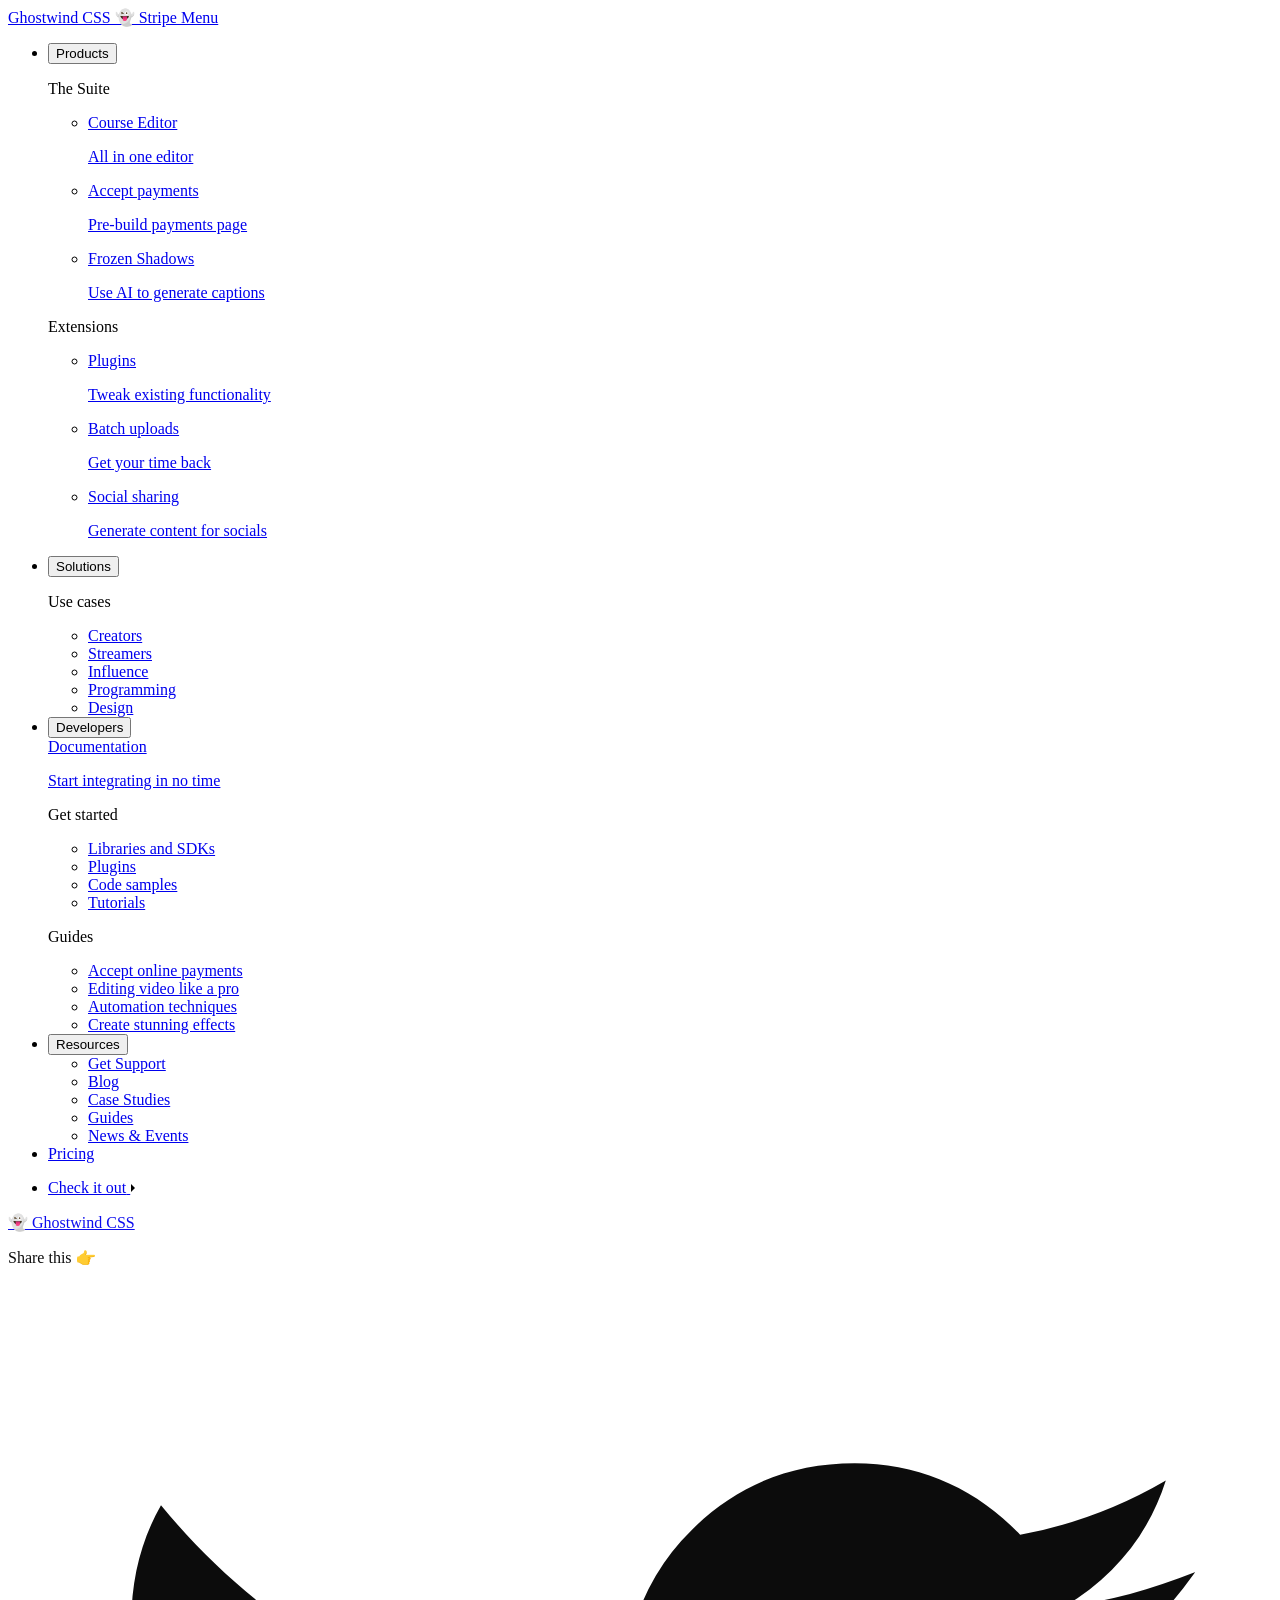
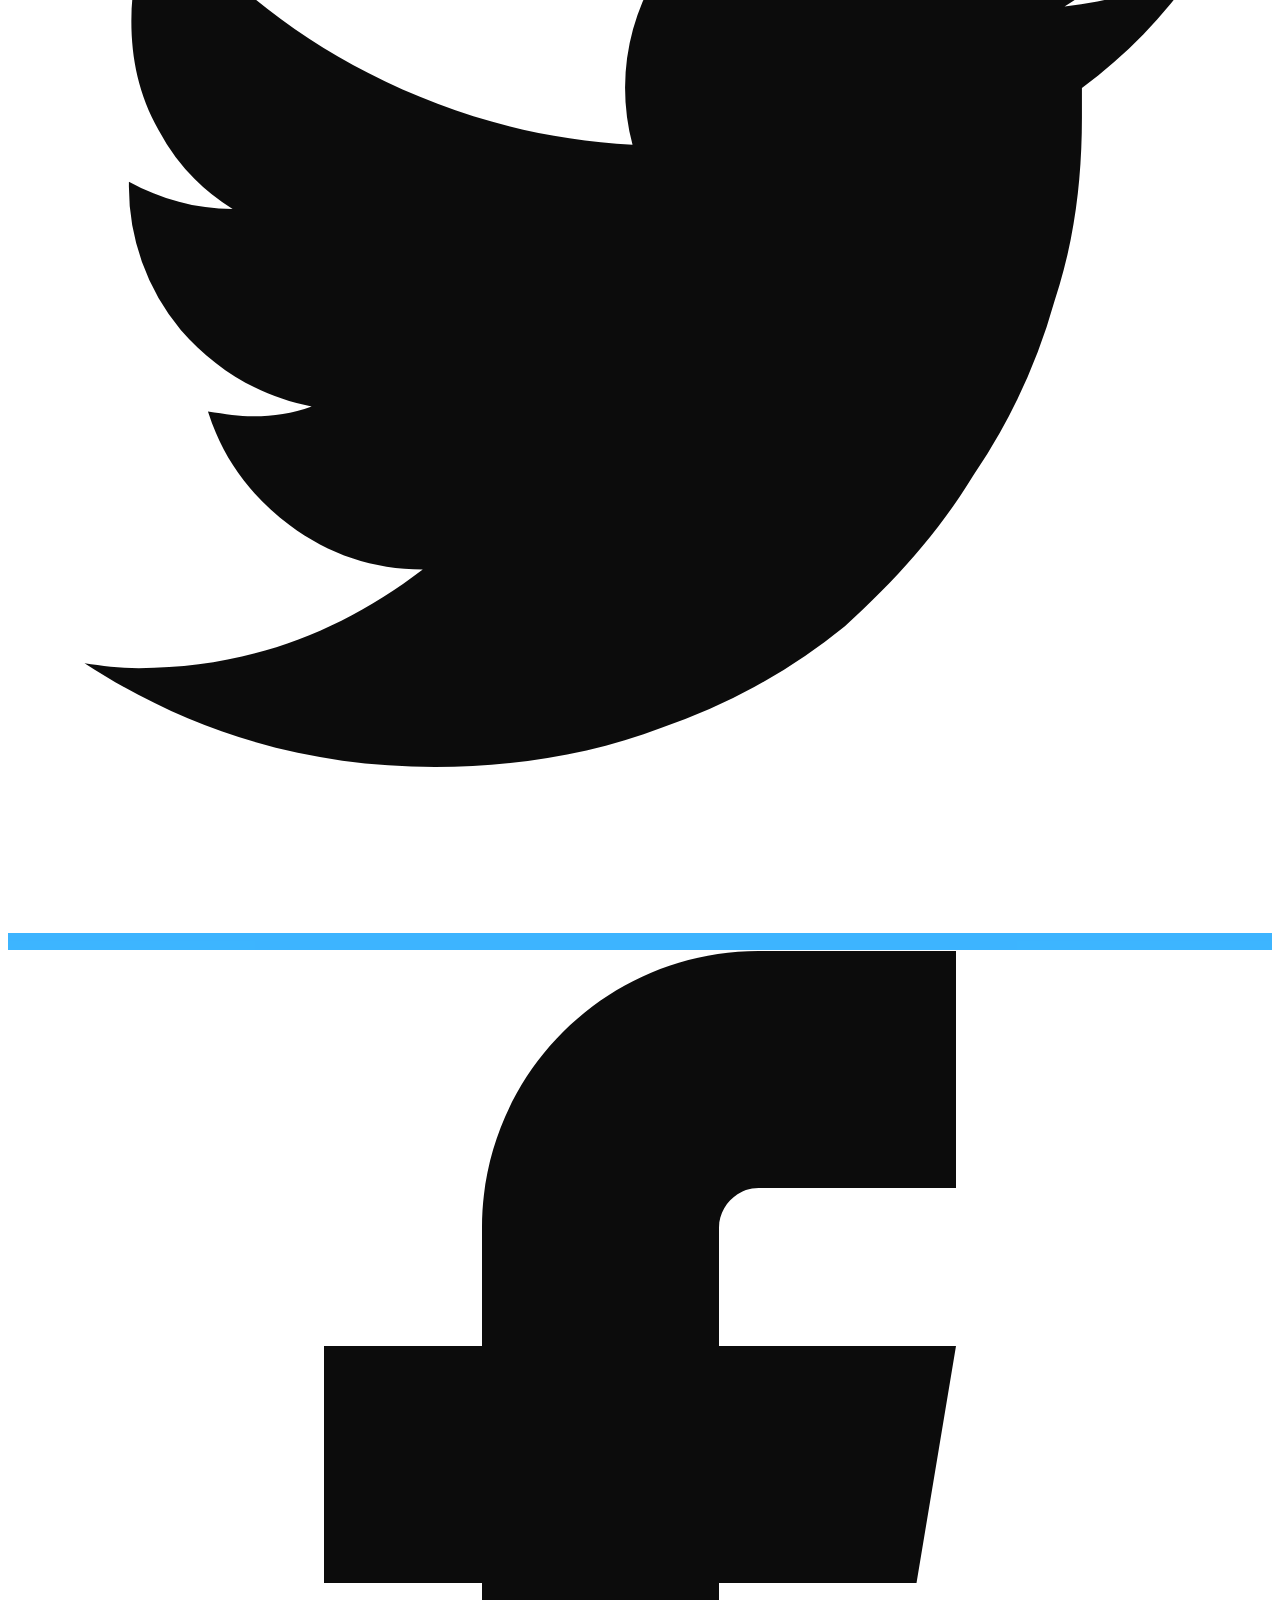
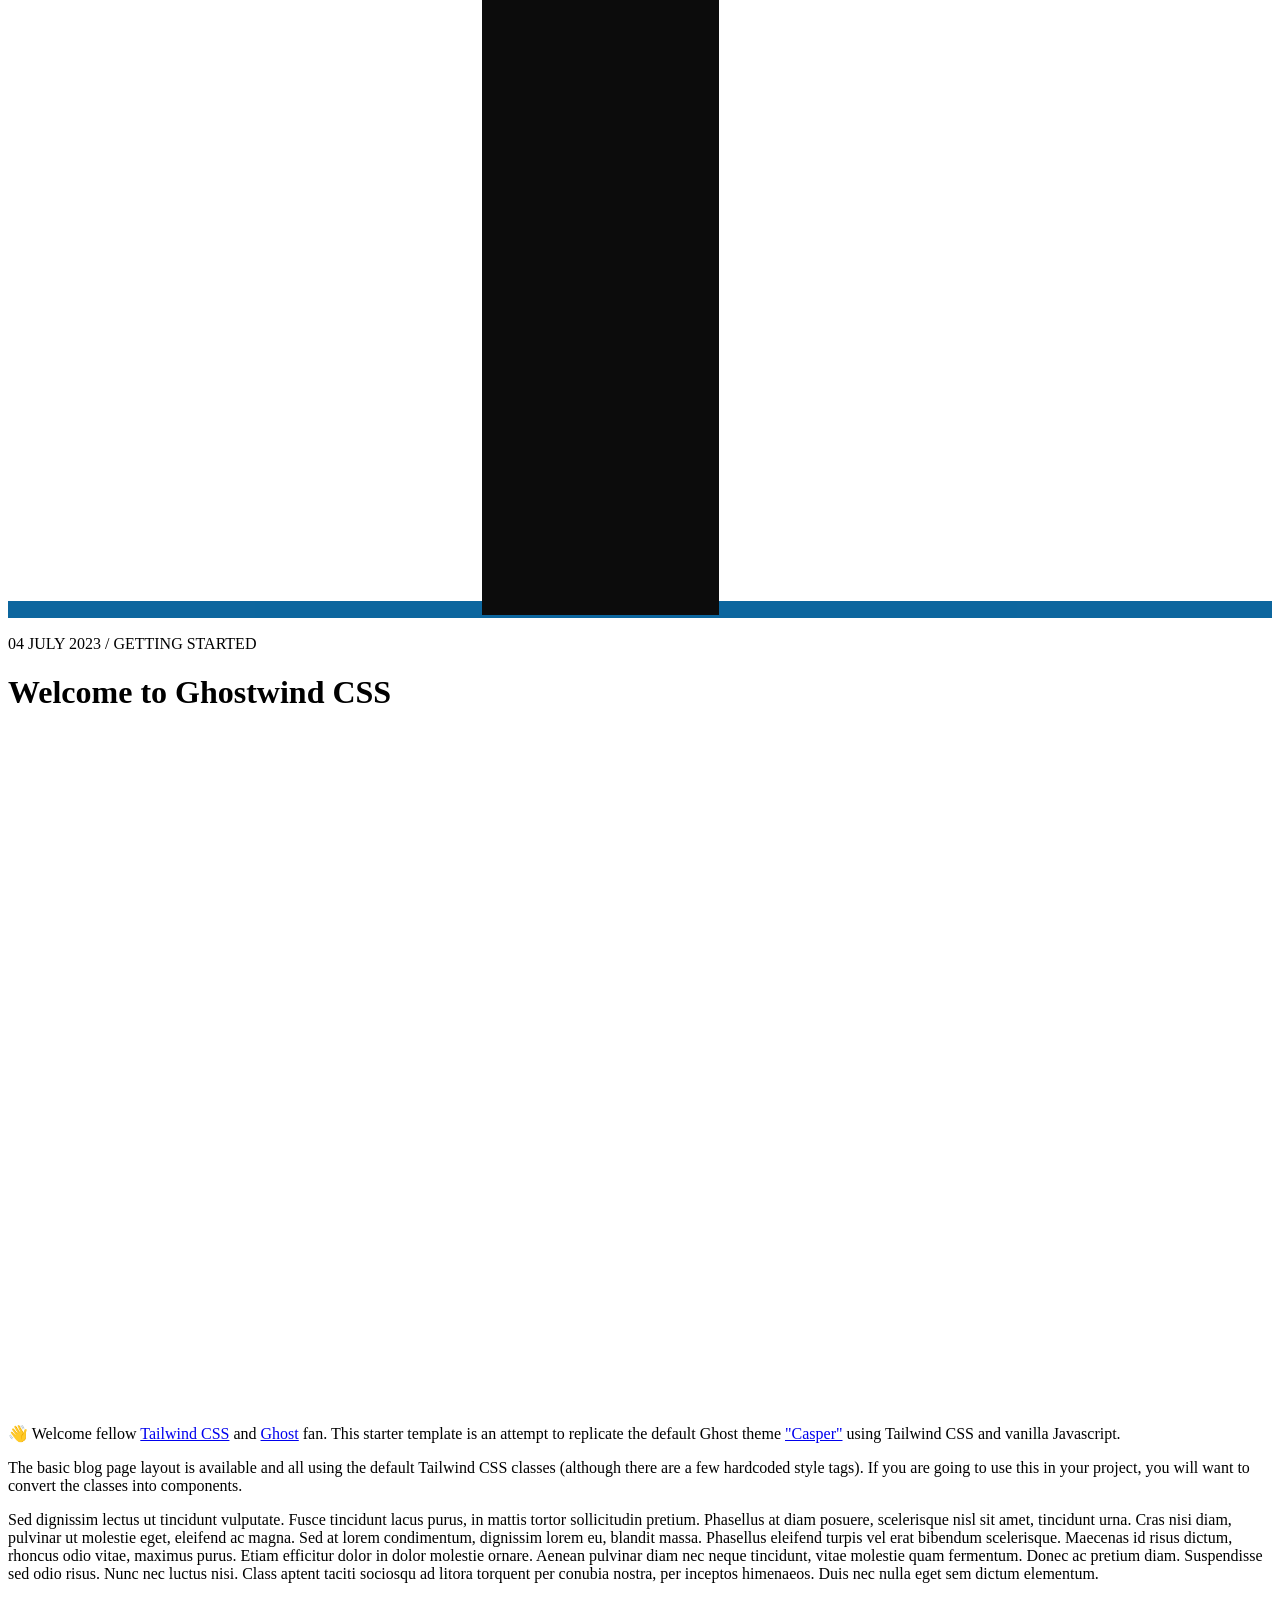
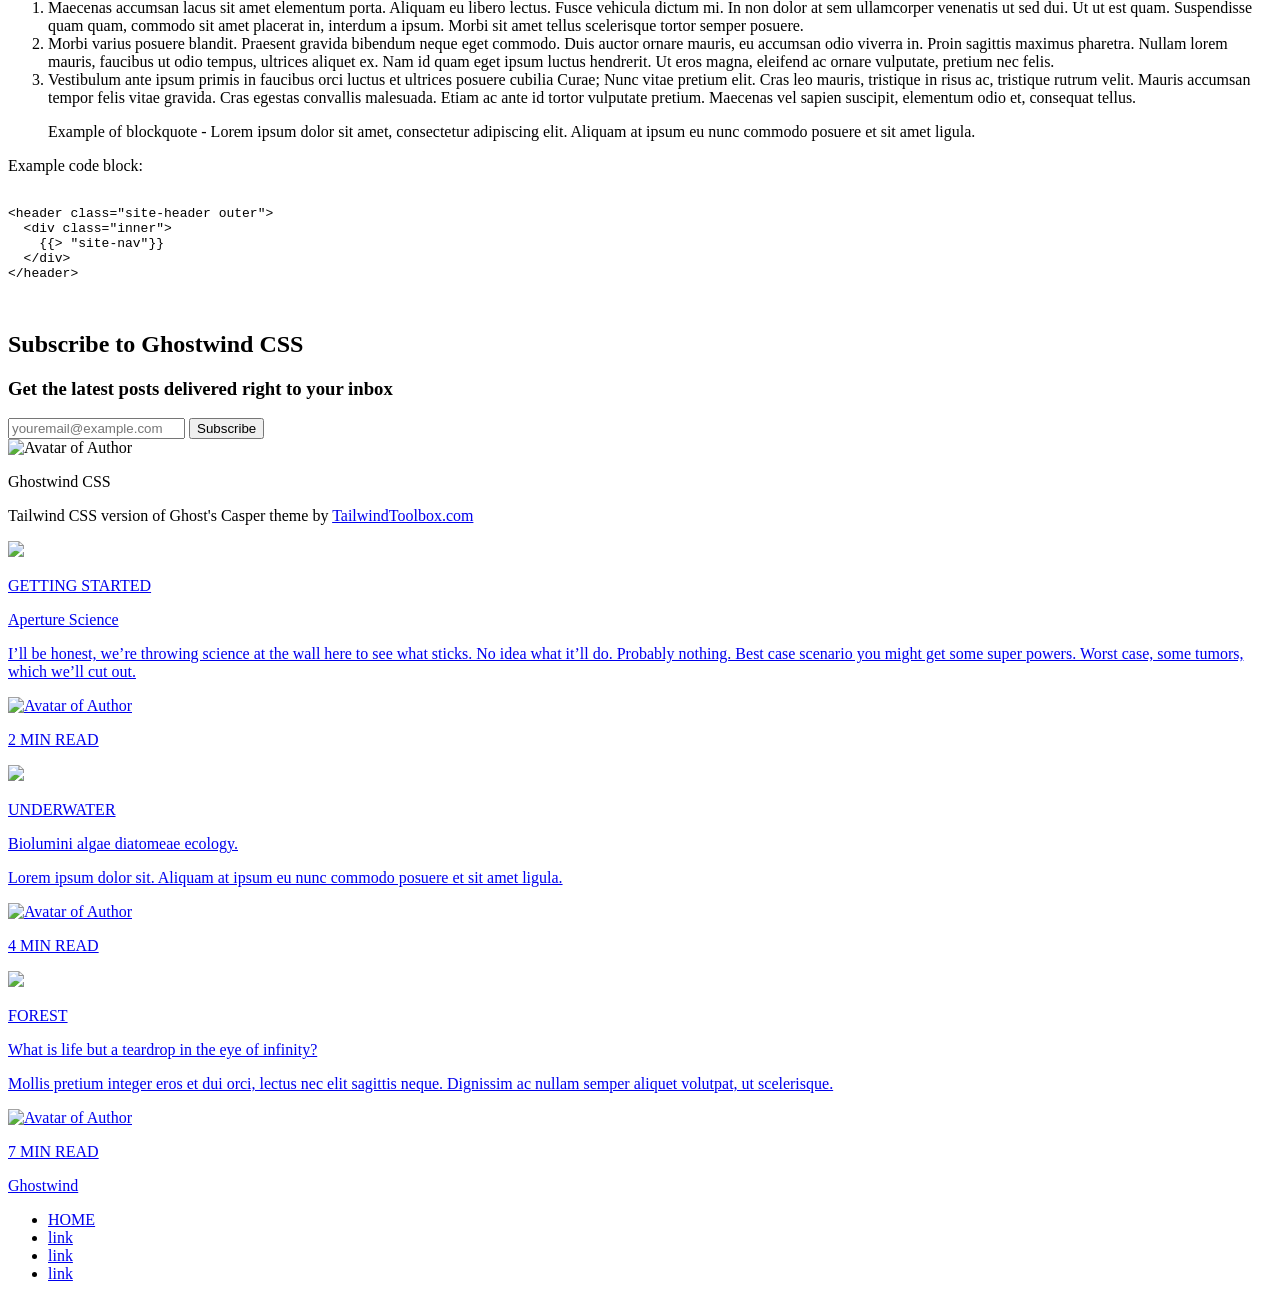
==== multimenu post.html @ bf7d0595 "Add files via upload" ====
<!DOCTYPE html>
<html lang="en">
<head>
    <meta charset="UTF-8">
    <meta name="viewport" content="width=device-width, initial-scale=1.0">
    <meta http-equiv="X-UA-Compatible" content="ie=edge">
    <title>Tailwind Starter Template - Ghostwind CSS : Tailwind Toolbox</title>
		<meta name="author" content="name">
    <meta name="description" content="description here">
		<meta name="keywords" content="keywords,here">
		<script src="https://cdn.tailwindcss.com"></script>
		<!--Replace with your tailwind.css once created-->
		<link href="https://cdnjs.cloudflare.com/ajax/libs/animate.css/4.1.1/animate.min.css" rel="stylesheet">
	<style>
	.smooth {transition: box-shadow 0.3s ease-in-out;}
	::selection{background-color: aliceblue}
	:root{::-webkit-scrollbar{height:10px;width:10px;}::-webkit-scrollbar-track{background:#efefef;border-radius:6px}
	::-webkit-scrollbar-thumb{background:#d5d5d5;border-radius:6px} ::-webkit-scrollbar-thumb:hover{background:#c4c4c4}}
	/*scroll to top*/
	 .scroll-top {position: fixed;z-index: 50;padding: 0;right: 30px;bottom: 100px;opacity: 0;visibility: hidden;transform: translateY(15px);height: 46px;width: 46px;cursor: pointer;display: flex;align-items: center;justify-content: center;border-radius: 50%;transition: all .4s ease;border: none;box-shadow: inset 0 0 0 2px #ccc;color: #ccc;background-color: #fff;}.scroll-top.is-active {opacity: 1;visibility: visible;transform: translateY(0);}.scroll-top .icon-tabler-arrow-up {position: absolute;stroke-width: 2px;stroke: #333;}.scroll-top svg path {fill: none;}.scroll-top svg.progress-circle path {stroke: #333;stroke-width: 4;transition: all .4s ease;}.scroll-top:hover {color: var(--ghost-accent-color);}.scroll-top:hover .progress-circle path, .scroll-top:hover .icon-tabler-arrow-up {stroke: var(--ghost-accent-color);}
	</style>
</head>
<body class="bg-white font-sans leading-normal tracking-normal">

	<!--Nav-->
	<nav class="bg-gray-900 p-4 mt-0 w-full">
        <!-- <div class="container mx-auto flex items-center">
		    <div class="flex text-white font-extrabold">
				<a class="flex text-white text-base no-underline hover:text-white hover:no-underline" href="#">
					Main Line Logo 
				</a>
            </div> -->
			<div class="flex pl-4 text-sm">

				

				<header
				class="container mx-auto px-4 py-6 flex items-center justify-between"
			  >
				<a href="#" class="font-bold text-white text-xl">Ghostwind CSS 👻 Stripe Menu</a>
				<nav>
				  <ul class="flex items-center justify-center font-semibold">
					<li class="relative group px-3 py-2">
					  <button
						class="hover:opacity-50 text-white cursor-default "
						aria-haspopup="true"
					  >
						Products
					  </button>
					  <div
						class="absolute lg:-left-48 top-3 transition group-hover:translate-y-5 translate-y-0 opacity-0 invisible group-hover:opacity-100 group-hover:visible duration-500 ease-in-out group-hover:transform z-50 min-w-[560px] transform"
					  >
						<div
						  class="relative top-6 p-6 bg-white rounded-xl shadow-xl w-full"
						>
						  <div
							class="w-10 h-10 bg-white transform rotate-45 absolute top-0 z-0 translate-x-0 transition-transform group-hover:translate-x-[12rem] duration-500 ease-in-out rounded-sm"
						  ></div>
						  <div class="relative z-10">
							<div class="grid grid-cols-2 gap-6">
							  <div>
								<p
								  class="uppercase tracking-wider text-indigo-500 font-medium text-[13px]"
								>
								  The Suite
								</p>
								<ul class="mt-3 text-[15px]">
								  <li>
									<a
									  href="#"
									  class="block p-2 -mx-2 rounded-lg hover:bg-indigo-100 transition ease-in-out duration-300 text-gray-800 font-semibold hover:text-indigo-600"
									>
									  Course Editor
									  <p class="text-blue-500 font-normal">
										All in one editor
									  </p>
									</a>
								  </li>
								  <li>
										  <a
									  href="#"
									  class="block p-2 -mx-2 rounded-lg hover:bg-indigo-100 transition ease-in-out duration-300 text-gray-800 font-semibold hover:text-indigo-600"
									>
									  Accept payments
									  <p class="text-blue-500 font-normal">
										Pre-build payments page
									  </p>
									</a>
								  </li>
								  <li>
										  <a
									  href="#"
									  class="block p-2 -mx-2 rounded-lg hover:bg-indigo-100 transition ease-in-out duration-300 text-gray-800 font-semibold hover:text-indigo-600"
									>
									  Frozen Shadows
									  <p class="text-blue-500 font-normal">
										Use AI to generate captions
									  </p>
									</a>
								  </li>
								</ul>
							  </div>
							  <div>
								<p
								  class="uppercase tracking-wider text-indigo-500 font-medium text-[13px]"
								>
								  Extensions
								</p>
								<ul class="mt-4 text-[15px]">
								  <li>
										<a
									  href="#"
									  class="block p-2 -mx-2 rounded-lg hover:bg-indigo-100 transition ease-in-out duration-300 text-gray-800 font-semibold hover:text-indigo-600"
									>
									  Plugins
									  <p class="text-blue-500 font-normal">
										Tweak existing functionality
									  </p>
									</a>
								  </li>
								  <li>
										<a
									  href="#"
									  class="block p-2 -mx-2 rounded-lg hover:bg-indigo-100 transition ease-in-out duration-300 text-gray-800 font-semibold hover:text-indigo-600"
									>
									  Batch uploads
									  <p class="text-blue-500 font-normal">
										Get your time back
									  </p>
									</a>
								  </li>
								  <li>
										<a
									  href="#"
									  class="block p-2 -mx-2 rounded-lg hover:bg-indigo-100 transition ease-in-out duration-300 text-gray-800 font-semibold hover:text-indigo-600"
									>
									  Social sharing
									  <p class="text-blue-500 font-normal">
										Generate content for socials
									  </p>
									</a>
								  </li>
								</ul>
							  </div>
							</div>
						  </div>
						</div>
					  </div>
					</li>
					<li class="relative group px-3 py-2">
					  <button
						class="text-white hover:opacity-50 cursor-default"
						aria-haspopup="true"
					  >
						Solutions
					  </button>
					  <div
						class="absolute lg:-left-2 top-3 transition group-hover:translate-y-5 translate-y-0 opacity-0 invisible group-hover:opacity-100 group-hover:visible duration-500 ease-in-out group-hover:transform z-50 min-w-[260px] transform"
					  >
						<div
						  class="relative top-6 p-6 bg-white rounded-xl shadow-xl w-full"
						>
						  <div
							class="w-10 h-10 bg-white transform rotate-45 absolute top-0 z-0 -translate-x-4 transition-transform group-hover:translate-x-3 duration-500 ease-in-out rounded-sm"
						  ></div>
						  <div class="relative z-10">
							<p
							  class="uppercase tracking-wider text-gray-500 font-medium text-[13px]"
							>
							  Use cases
							</p>
							<ul class="mt-3 text-[15px]">
							  <li>
								<a
								  href="#"
								  class="bg-transparent bg-clip-text text-transparent bg-gradient-to-br from-indigo-400 to-pink-700 via-blue-500 font-semibold hover:text-indigo-500 py-1 block"
								>
								  Creators
								</a>
							  </li>
							  <li>
								<a
								  href="#"
							   class="bg-transparent bg-clip-text text-transparent bg-gradient-to-br from-indigo-400 to-pink-700 via-blue-500 font-semibold hover:text-indigo-500 py-1 block"
								>
								  Streamers
								</a>
							  </li>
							  <li>
								<a
								  href="#"
								class="bg-transparent bg-clip-text text-transparent bg-gradient-to-br from-indigo-400 to-pink-700 via-blue-500 font-semibold hover:text-indigo-500 py-1 block"
								>
								  Influence
								</a>
							  </li>
							  <li>
								<a
								  href="#"
								class="bg-transparent bg-clip-text text-transparent bg-gradient-to-br from-indigo-400 to-pink-700 via-blue-500 font-semibold hover:text-indigo-500 py-1 block"
								>
								  Programming
								</a>
							  </li>
							  <li>
								<a
								  href="#"
							   class="bg-transparent bg-clip-text text-transparent bg-gradient-to-br from-indigo-400 to-pink-700 via-blue-500 font-semibold hover:text-indigo-500 py-1 block">
								  Design
								</a>
							  </li>
							</ul>
						  </div>
						</div>
					  </div>
					</li>
					<li class="px-3 py-2 relative group">
					  <button
						class="text-white hover:opacity-50 cursor-default"
						aria-haspopup="true"
					  >
						Developers
					  </button>
					  <div
						class="absolute lg:-left-24 top-3 transition group-hover:translate-y-5 translate-y-0 opacity-0 invisible group-hover:opacity-100 group-hover:visible duration-500 ease-in-out group-hover:transform z-50 min-w-[560px] transform"
					  >
						<div
						  class="relative top-6 p-6 bg-white rounded-xl shadow-xl w-full"
						>
						  <div
							class="w-10 h-10 bg-white transform rotate-45 absolute top-0 z-0 -translate-x-4 transition-transform group-hover:translate-x-[105px] duration-500 ease-in-out rounded-sm"
						  ></div>
						  <div class="relative z-10">
							<a
							  href="#"
							  class="block p-2 -mx-2 rounded-lg hover:bg-gradient-to-br hover:from-indigo-50 hover:to-pink-50 hover:via-blue-50 transition ease-in-out duration-300 text-gray-800 font-semibold hover:text-indigo-600"
							>
							  Documentation
							  <p class="text-gray-500 font-normal">
								Start integrating in no time
							  </p>
							</a>
							<div class="grid grid-cols-2 gap-6 mt-6">
							  <div>
								<p
								  class="uppercase tracking-wider text-gray-500 text-[13px]"
								>
								  Get started
								</p>
								<ul class="mt-3 text-[15px]">
								  <li>
									<a
									  href="#"
									  class="text-gray-600 hover:text-gray-800 py-1 block font-normal"
									>
									  Libraries and SDKs
									</a>
								  </li>
								  <li>
									<a
									  href="#"
									  class="text-gray-600 hover:text-gray-800 py-1 block font-normal"
									>
									  Plugins
									</a>
								  </li>
								  <li>
									<a
									  href="#"
									  class="text-gray-600 hover:text-gray-800 py-1 block font-normal"
									>
									  Code samples
									</a>
								  </li>
								  <li>
									<a
									  href="#"
									  class="text-gray-600 hover:text-gray-800 py-1 block font-normal"
									>
									  Tutorials
									</a>
								  </li>
								</ul>
							  </div>
							  <div>
								<p
								  class="uppercase tracking-wider text-gray-500 font-medium text-[13px]"
								>
								  Guides
								</p>
								<ul class="mt-3 text-[15px]">
								  <li>
									<a
									  href="#"
									  class="text-gray-600 hover:text-gray-800 py-1 block font-normal"
									>
									  Accept online payments
									</a>
								  </li>
								  <li>
									<a
									  href="#"
									  class="text-gray-600 hover:text-gray-800 py-1 block font-normal"
									>
									  Editing video like a pro
									</a>
								  </li>
								  <li>
									<a
									  href="#"
									  class="text-gray-600 hover:text-gray-800 py-1 block font-normal"
									>
									  Automation techniques
									</a>
								  </li>
								  <li>
									<a
									  href="#"
									  class="text-gray-600 hover:text-gray-800 py-1 block font-normal"
									>
									  Create stunning effects
									</a>
								  </li>
								</ul>
							  </div>
							</div>
						  </div>
						</div>
					  </div>
					</li>
					<li class="px-3 py-2 relative group">
					  <button
						class="text-white hover:opacity-50 cursor-default"
						aria-haspopup="true"
					  >
						Resources
					  </button>
					  <div
						class="absolute lg:-left-2 top-3 transition group-hover:translate-y-5 translate-y-0 opacity-0 invisible group-hover:opacity-100 group-hover:visible duration-500 ease-in-out group-hover:transform z-50 min-w-[220px] transform"
					  >
						<div
						  class="relative top-6 p-6 bg-white rounded-xl shadow-xl w-full"
						>
						  <div
							class="w-10 h-10 bg-white transform rotate-45 absolute top-0 z-0 -translate-x-4 transition-transform group-hover:translate-x-3 duration-500 ease-in-out rounded-sm"
						  ></div>
						  <div class="relative z-10">
							<ul class="text-[15px]">
							  <li>
								<a
								  href="#"
								  class="text-gray-600 hover:text-gray-800 py-1 block font-normal"
								>
								  Get Support
								</a>
							  </li>
							  <li>
								<a
								  href="#"
								  class="text-gray-600 hover:text-gray-800 py-1 block font-normal"
								>
								  Blog
								</a>
							  </li>
							  <li>
								<a
								  href="#"
								  class="text-gray-600 hover:text-gray-800 py-1 block font-normal"
								>
								  Case Studies
								</a>
							  </li>
							  <li>
								<a
								  href="#"
								  class="text-gray-600 hover:text-gray-800 py-1 block font-normal"
								>
								  Guides
								</a>
							  </li>
							  <li>
								<a
								  href="#"
								  class="text-gray-600 hover:text-gray-800 py-1 block font-normal"
								>
								  News &amp; Events
								</a>
							  </li>
							</ul>
						  </div>
						</div>
					  </div>
					</li>
					<li class="px-3 py-2 relative group">
					  <a href="#" class="hover:opacity-50 cursor-default">Pricing</a>
					</li>
				  </ul>
				</nav>
				<nav>
				  <ul>
					<li>
					  <a
						href="index.html"
						class="rounded-full px-3 py-2 font-semibold bg-white bg-opacity-10 flex items-center group"
					  >
						<span class="mr-2 text-white">Check it out</span>
						<svg
						  class="stroke-current"
						  width="10"
						  height="10"
						  stroke-width="2"
						  viewBox="0 0 10 10"
						  aria-hidden="true"
						  color="white"
						>
						  <g fill-rule="evenodd">
							<path
							  class="opacity-0 group-hover:opacity-100 transition ease-in-out duration-200"
							  d="M0 5h7"
							></path>
							<path
							  class="opacity-100 group-hover:transform group-hover:translate-x-1 transition ease-in-out duration-00"
							  d="M1 1l4 4-4 4"
							></path>
						  </g>
						</svg>
					  </a>
					</li>
				  </ul>
				</nav>
			  </header>




			</div>
        </div>
	</nav>
	
	<!--slide in nav-->
	<div id="header" class="bg-white fixed w-full z-10 top-0 hidden animated" style="opacity: .95;">
		<div class="bg-white">
			<div class="flex flex-wrap items-center content-center">
				<div class="flex w-1/2 justify-start text-white font-extrabold">
					<a class="flex text-gray-900 no-underline hover:text-gray-900 hover:no-underline pl-2" href="#">
						👻 <span class="hidden w-0 md:w-auto md:block pl-1">Ghostwind CSS</span>
					</a>
				</div>
				<div class="flex w-1/2 justify-end content-center">		
					  <p class="hidden sm:block mr-3 text-center h-14 p-4 text-xs"><span class="pr-2">Share this</span> 👉</p>
						<a class="inline-block text-white no-underline hover:text-white hover:text-underline text-center h-10 w-10 p-2 md:h-auto md:w-16 md:p-4" href="https://twitter.com/intent/tweet?url=#" style="background-color:#33b1ff;">
							<svg class="fill-current text-white h-4" xmlns="http://www.w3.org/2000/svg" viewBox="0 0 32 32"><path d="M30.063 7.313c-.813 1.125-1.75 2.125-2.875 2.938v.75c0 1.563-.188 3.125-.688 4.625a15.088 15.088 0 0 1-2.063 4.438c-.875 1.438-2 2.688-3.25 3.813a15.015 15.015 0 0 1-4.625 2.563c-1.813.688-3.75 1-5.75 1-3.25 0-6.188-.875-8.875-2.625.438.063.875.125 1.375.125 2.688 0 5.063-.875 7.188-2.5-1.25 0-2.375-.375-3.375-1.125s-1.688-1.688-2.063-2.875c.438.063.813.125 1.125.125.5 0 1-.063 1.5-.25-1.313-.25-2.438-.938-3.313-1.938a5.673 5.673 0 0 1-1.313-3.688v-.063c.813.438 1.688.688 2.625.688a5.228 5.228 0 0 1-1.875-2c-.5-.875-.688-1.813-.688-2.75 0-1.063.25-2.063.75-2.938 1.438 1.75 3.188 3.188 5.25 4.25s4.313 1.688 6.688 1.813a5.579 5.579 0 0 1 1.5-5.438c1.125-1.125 2.5-1.688 4.125-1.688s3.063.625 4.188 1.813a11.48 11.48 0 0 0 3.688-1.375c-.438 1.375-1.313 2.438-2.563 3.188 1.125-.125 2.188-.438 3.313-.875z"></path></svg>
						</a>
						<a class="inline-block text-white no-underline hover:text-white hover:text-underline text-center h-10 w-10 p-2 md:h-auto md:w-16 md:p-4" href="https://www.facebook.com/sharer/sharer.php?u=#" style="background-color:#005e99">
							<svg class="fill-current text-white h-4" xmlns="http://www.w3.org/2000/svg" viewBox="0 0 32 32"><path d="M19 6h5V0h-5c-3.86 0-7 3.14-7 7v3H8v6h4v16h6V16h5l1-6h-6V7c0-.542.458-1 1-1z"></path></svg>
						</a>
				</div>
			</div>
			
		</div>
		<!--Progress bar-->
		<div id="progress" class="h-1 bg-white shadow" style="background:linear-gradient(to right, #4dc0b5 var(--scroll), transparent 0);"></div>
    </div>
	
	
	<!--Title-->
	<div class="text-center pt-16 md:pt-32">
		<p class="text-sm md:text-base text-green-500 font-bold">04 JULY 2023 <span class="text-gray-900">/</span> GETTING STARTED</p>
		<h1 class="font-bold break-normal text-3xl md:text-5xl">Welcome to Ghostwind CSS</h1>
	</div>

	<!--image-->
	<div class="container w-full max-w-6xl mx-auto bg-white bg-cover mt-8 rounded" style="background-image:url('https://source.unsplash.com/collection/1118905/'); height: 75vh;"></div>
	
	<!--Container-->
	<div class="container max-w-5xl mx-auto -mt-32">
		
		<div class="mx-0 sm:mx-6">
			
			<div class="bg-white w-full p-8 md:p-24 text-xl md:text-2xl text-gray-800 leading-normal" style="font-family:Georgia,serif;">
				
				<!--Post Content-->
				

				<!--Lead Para-->
				<p class="text-2xl md:text-3xl mb-5">
					👋 Welcome fellow <a class="text-gray-800 hover:text-green-500 no-underline border-b-2 border-green-500" href="https://www.tailwindcss.com">Tailwind CSS</a> and <a class="text-gray-800 hover:text-green-500 no-underline border-b-2 border-green-500" href="https://www.ghost.org">Ghost</a> fan.  This starter template is an attempt to replicate the default Ghost theme <a class="text-gray-800 hover:text-green-500 no-underline border-b-2 border-green-500" href="https://demo.ghost.io/welcome">"Casper"</a> using Tailwind CSS and vanilla Javascript.
				</p>

				<p class="py-6">The basic blog page layout is available and all using the default Tailwind CSS classes (although there are a few hardcoded style tags). If you are going to use this in your project, you will want to convert the classes into components.</p>				
			
				<p class="py-6">Sed dignissim lectus ut tincidunt vulputate. Fusce tincidunt lacus purus, in mattis tortor sollicitudin pretium. Phasellus at diam posuere, scelerisque nisl sit amet, tincidunt urna. Cras nisi diam, pulvinar ut molestie eget, eleifend ac magna. Sed at lorem condimentum, dignissim lorem eu, blandit massa. Phasellus eleifend turpis vel erat bibendum scelerisque. Maecenas id risus dictum, rhoncus odio vitae, maximus purus. Etiam efficitur dolor in dolor molestie ornare. Aenean pulvinar diam nec neque tincidunt, vitae molestie quam fermentum. Donec ac pretium diam. Suspendisse sed odio risus. Nunc nec luctus nisi. Class aptent taciti sociosqu ad litora torquent per conubia nostra, per inceptos himenaeos. Duis nec nulla eget sem dictum elementum.</p>

				<ol>
					<li class="py-3">Maecenas accumsan lacus sit amet elementum porta. Aliquam eu libero lectus. Fusce vehicula dictum mi. In non dolor at sem ullamcorper venenatis ut sed dui. Ut ut est quam. Suspendisse quam quam, commodo sit amet placerat in, interdum a ipsum. Morbi sit amet tellus scelerisque tortor semper posuere.</li>
					<li class="py-3">Morbi varius posuere blandit. Praesent gravida bibendum neque eget commodo. Duis auctor ornare mauris, eu accumsan odio viverra in. Proin sagittis maximus pharetra. Nullam lorem mauris, faucibus ut odio tempus, ultrices aliquet ex. Nam id quam eget ipsum luctus hendrerit. Ut eros magna, eleifend ac ornare vulputate, pretium nec felis.</li>
					<li class="py-3">Vestibulum ante ipsum primis in faucibus orci luctus et ultrices posuere cubilia Curae; Nunc vitae pretium elit. Cras leo mauris, tristique in risus ac, tristique rutrum velit. Mauris accumsan tempor felis vitae gravida. Cras egestas convallis malesuada. Etiam ac ante id tortor vulputate pretium. Maecenas vel sapien suscipit, elementum odio et, consequat tellus.</li>
				</ol>

				<blockquote class="border-l-4 border-green-500 italic my-8 pl-8 md:pl-12">Example of blockquote - Lorem ipsum dolor sit amet, consectetur adipiscing elit. Aliquam at ipsum eu nunc commodo posuere et sit amet ligula.</blockquote>

				<p class="py-6">Example code block:</p>
				<pre class="bg-gray-900 rounded text-white font-mono text-base p-4">
					<code class="break-words whitespace-pre-wrap">
&lt;header class="site-header outer"&gt;
  &lt;div class="inner"&gt;
    {{&gt; "site-nav"}}
  &lt;/div&gt;
&lt;/header&gt;
					</code>
				</pre>

												
				<!--/ Post Content-->
						
			</div>
			
			
				<!--Subscribe-->	
				<div class="container font-sans bg-green-100 rounded mt-8 p-4 md:p-24 text-center">
					<h2 class="font-bold break-normal text-2xl md:text-4xl">Subscribe to Ghostwind CSS</h2>
					<h3 class="font-bold break-normal font-normal text-gray-600 text-base md:text-xl">Get the latest posts delivered right to your inbox</h3>
					<div class="w-full text-center pt-4">
						<form action="#">
							<div class="max-w-sm mx-auto p-1 pr-0 flex flex-wrap items-center">
								<input type="email" placeholder="youremail@example.com" class="flex-1 appearance-none rounded shadow p-3 text-gray-600 mr-2 focus:outline-none">
								<button type="submit" class="flex-1 mt-4 md:mt-0 block md:inline-block appearance-none bg-green-500 text-white text-base font-semibold tracking-wider uppercase py-4 rounded shadow hover:bg-green-400">Subscribe</button>
							</div>
						</form>
					</div>
				</div>
				<!-- /Subscribe-->
			
	
				<!--Author-->
				<div class="flex w-full items-center font-sans p-8 md:p-24">
					<img class="w-10 h-10 rounded-full mr-4" src="http://i.pravatar.cc/300" alt="Avatar of Author">
					<div class="flex-1">
						<p class="text-base font-bold text-base md:text-xl leading-none">Ghostwind CSS</p>
						<p class="text-gray-600 text-xs md:text-base">Tailwind CSS version of Ghost's Casper theme by <a class="text-gray-800 hover:text-green-500 no-underline border-b-2 border-green-500" href="https://www.tailwindtoolbox.com">TailwindToolbox.com</a></p>
					</div>
					<div class="justify-end">

				</div>
				<!--/Author-->
			
		</div>
	

	</div>

		</div>


<!--   Scroll Top Button  -->
    <button class="btn-toggle-round scroll-top js-scroll-top" type="button" title="Scroll to top">
      <svg class="progress-circle" width="100%" height="100%" viewBox="-1 -1 102 102">
        <path d="M50,1 a49,49 0 0,1 0,98 a49,49 0 0,1 0,-98"/>
      </svg>
      <svg xmlns="http://www.w3.org/2000/svg" class="icon icon-tabler icon-tabler-arrow-up" width="24" height="24" viewBox="0 0 24 24" stroke-width="1.5" stroke="cuurentColor" fill="none" stroke-linecap="round" stroke-linejoin="round">
        <path stroke="none" d="M0 0h24v24H0z" fill="none"/>
        <line x1="12" y1="5" x2="12" y2="19" />
        <line x1="18" y1="11" x2="12" y2="5" />
        <line x1="6" y1="11" x2="12" y2="5" />
      </svg>
    </button>

	<div class="bg-gray-200">
	
		<div class="container w-full max-w-6xl mx-auto px-2 py-8">
			<div class="flex flex-wrap -mx-2">
				<div class="w-full md:w-1/3 px-2 pb-12">
					<div class="h-full bg-white rounded overflow-hidden shadow-md hover:shadow-lg relative smooth">
						<a href="#" class="no-underline hover:no-underline">
								<img src="https://source.unsplash.com/8rj4sz9YLCI/400x200" class="h-48 w-full rounded-t shadow-lg">
								<div class="p-6 h-auto md:h-48">	
									<p class="text-gray-600 text-xs md:text-sm">GETTING STARTED</p>
									<div class="font-bold text-xl text-gray-900">Aperture Science</div>
									<p class="text-gray-800 font-serif text-base mb-5">
										I’ll be honest, we’re throwing science at the wall here to see what sticks. No idea what it’ll do. Probably nothing. Best case scenario you might get some super powers. Worst case, some tumors, which we’ll cut out.
									</p>
								</div>
								<div class="flex items-center justify-between inset-x-0 bottom-0 p-6">
									<img class="w-8 h-8 rounded-full mr-4" src="http://i.pravatar.cc/300" alt="Avatar of Author">
									<p class="text-gray-600 text-xs md:text-sm">2 MIN READ</p>
								</div>
						</a>
					</div>
				</div>
				<div class="w-full md:w-1/3 px-2 pb-12">
					<div class="h-full bg-white rounded overflow-hidden shadow-md hover:shadow-lg relative smooth">
						<a href="#" class="no-underline hover:no-underline">
								<img src="https://source.unsplash.com/_AjqGGafofE/400x200" class="h-48 w-full rounded-t shadow">
								<div class="p-6 h-auto md:h-48">	
									<p class="text-gray-600 text-xs md:text-sm">UNDERWATER</p>
									<div class="font-bold text-xl text-gray-900">Biolumini algae diatomeae ecology.</div>
									<p class="text-gray-800 font-serif text-base mb-5">
										Lorem ipsum dolor sit. Aliquam at ipsum eu nunc commodo posuere et sit amet ligula. 
									</p>
								</div>
								<div class="flex items-center justify-between inset-x-0 bottom-0 p-6">
									<img class="w-8 h-8 rounded-full mr-4" src="http://i.pravatar.cc/300" alt="Avatar of Author">
									<p class="text-gray-600 text-xs md:text-sm">4 MIN READ</p>
								</div>
						</a>
					</div>
				</div>
				<div class="w-full md:w-1/3 px-2 pb-12">
					<div class="h-full bg-white rounded overflow-hidden shadow-md hover:shadow-lg relative smooth">
						<a href="#" class="no-underline hover:no-underline">
								<img src="https://source.unsplash.com/DEa8_vxKlEo/400x200" class="h-48 w-full rounded-t shadow">
								<div class="p-6 h-auto md:h-48">	
									<p class="text-gray-600 text-xs md:text-sm">FOREST</p>
									<div class="font-bold text-xl text-gray-900">What is life but a teardrop in the eye of infinity?</div>
									<p class="text-gray-800 font-serif text-base mb-5">
										Mollis pretium integer eros et dui orci, lectus nec elit sagittis neque. Dignissim ac nullam semper aliquet volutpat, ut scelerisque.
									</p>
								</div>
								<div class="flex items-center justify-between inset-x-0 bottom-0 p-6">
									<img class="w-8 h-8 rounded-full mr-4" src="http://i.pravatar.cc/300" alt="Avatar of Author">
									<p class="text-gray-600 text-xs md:text-sm">7 MIN READ</p>
								</div>
						</a>
					</div>
				</div>
			</div>
		</div>


		</div>

	<footer class="bg-gray-900">	
		<div class="container max-w-6xl mx-auto flex items-center px-2 py-8">

			<div class="w-full mx-auto flex flex-wrap items-center">
				<div class="flex w-full md:w-1/2 justify-center md:justify-start text-white font-extrabold">
					<a class="text-gray-900 no-underline hover:text-gray-900 hover:no-underline" href="#">
						 <span class="text-base text-gray-200">Ghostwind</span>
					</a>
				</div>
				<div class="flex w-full pt-2 content-center justify-between md:w-1/2 md:justify-end">
					<ul class="list-reset flex justify-center flex-1 md:flex-none items-center">
					  <li>
						<a class="inline-block py-2 px-3 text-white no-underline" href="index.html">HOME</a>
					  </li>
					  <li>
						<a class="inline-block text-gray-600 no-underline hover:text-gray-200 hover:underline py-2 px-3" href="#">link</a>
					  </li>
					  <li>
						<a class="inline-block text-gray-600 no-underline hover:text-gray-200 hover:underline py-2 px-3" href="#">link</a>
					  </li>
						<li>
						<a class="inline-block text-gray-600 no-underline hover:text-gray-200 hover:underline py-2 px-3" href="#">link</a>
					  </li>
					</ul>
				</div>
			</div>
        

		
		</div>
	</footer>

<script>
	/* Progress bar */
	//Source: https://alligator.io/js/progress-bar-javascript-css-variables/
	var h = document.documentElement,
		  b = document.body,
		  st = 'scrollTop',
		  sh = 'scrollHeight',
		  progress = document.querySelector('#progress'),
		  scroll;
	var scrollpos = window.scrollY;
	var header = document.getElementById("header");

	document.addEventListener('scroll', function() {

		/*Refresh scroll % width*/
		scroll = (h[st]||b[st]) / ((h[sh]||b[sh]) - h.clientHeight) * 100;
		progress.style.setProperty('--scroll', scroll + '%');

		/*Apply classes for slide in bar*/
		scrollpos = window.scrollY;

    if(scrollpos > 100){
      header.classList.remove("hidden");
	  header.classList.remove("fadeOutUp");
	  header.classList.add("slideInDown");
    }
    else {
	  header.classList.remove("slideInDown");
      header.classList.add("fadeOutUp");
	  header.classList.add("hidden");
    }

	});

// scroll to top	
const t=document.querySelector(".js-scroll-top");if(t){t.onclick=()=>{window.scrollTo({top:0,behavior:"smooth"})};const e=document.querySelector(".scroll-top path"),o=e.getTotalLength();e.style.transition=e.style.WebkitTransition="none",e.style.strokeDasharray=`${o} ${o}`,e.style.strokeDashoffset=o,e.getBoundingClientRect(),e.style.transition=e.style.WebkitTransition="stroke-dashoffset 10ms linear";const n=function(){const t=window.scrollY||window.scrollTopBtn||document.documentElement.scrollTopBtn,n=Math.max(document.body.scrollHeight,document.documentElement.scrollHeight,document.body.offsetHeight,document.documentElement.offsetHeight,document.body.clientHeight,document.documentElement.clientHeight),s=Math.max(document.documentElement.clientHeight,window.innerHeight||0);var l=o-t*o/(n-s);e.style.strokeDashoffset=l};n();const s=100;window.addEventListener("scroll",(function(e){n();(window.scrollY||window.scrollTopBtn||document.getElementsByTagName("html")[0].scrollTopBtn)>s?t.classList.add("is-active"):t.classList.remove("is-active")}),!1)}	

</script>

</body>
</html>
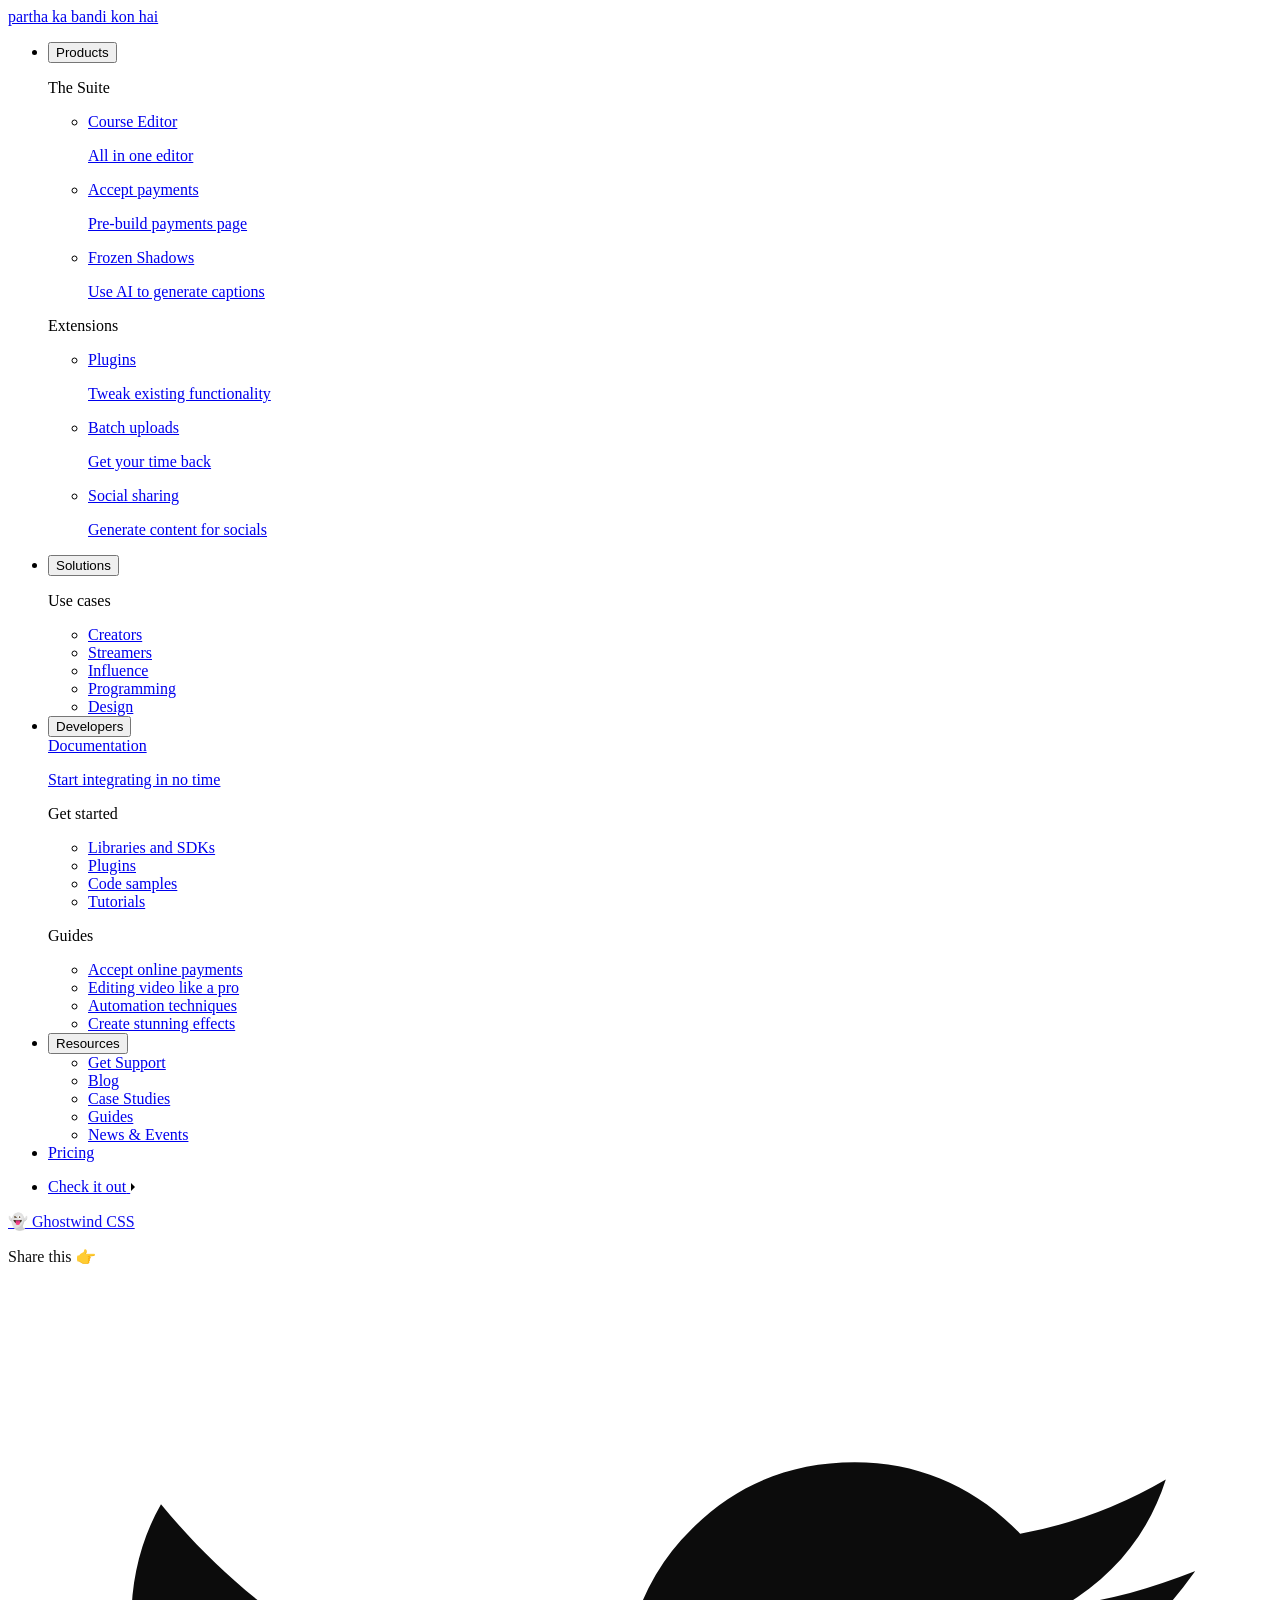
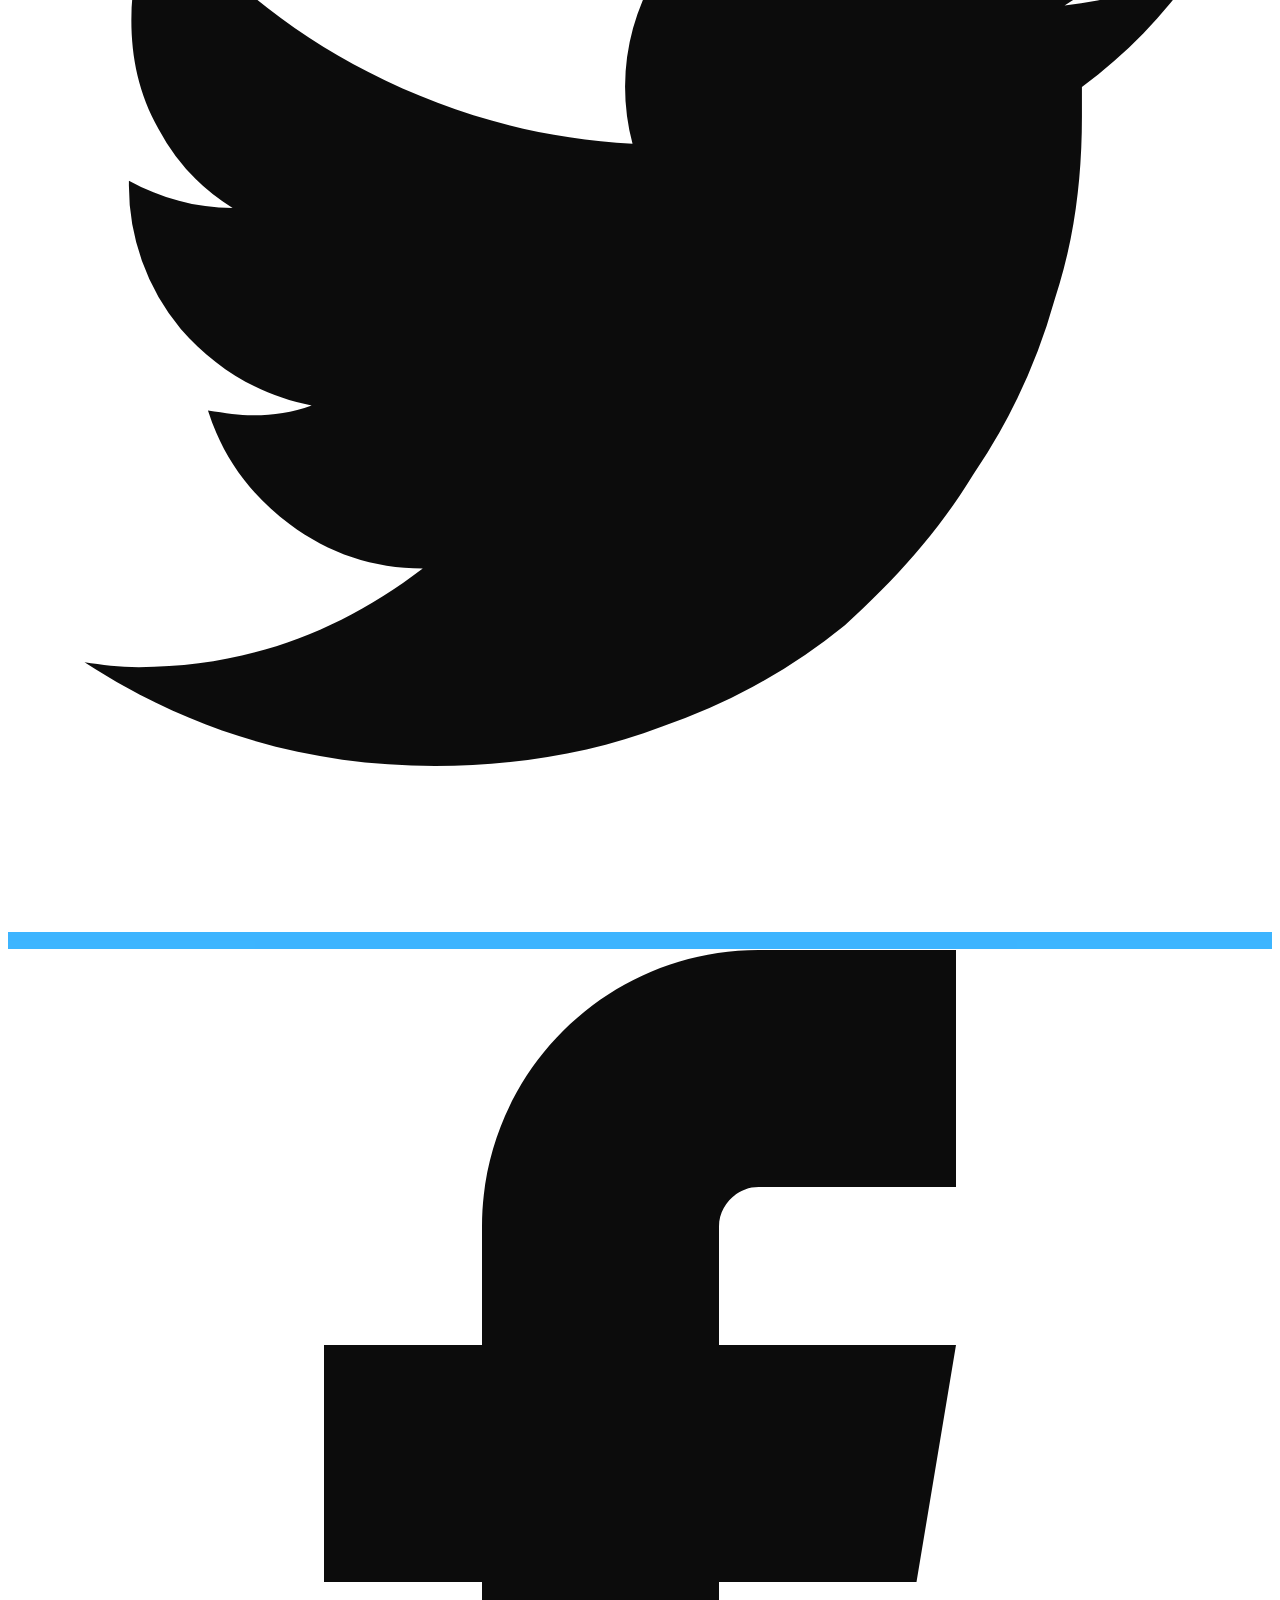
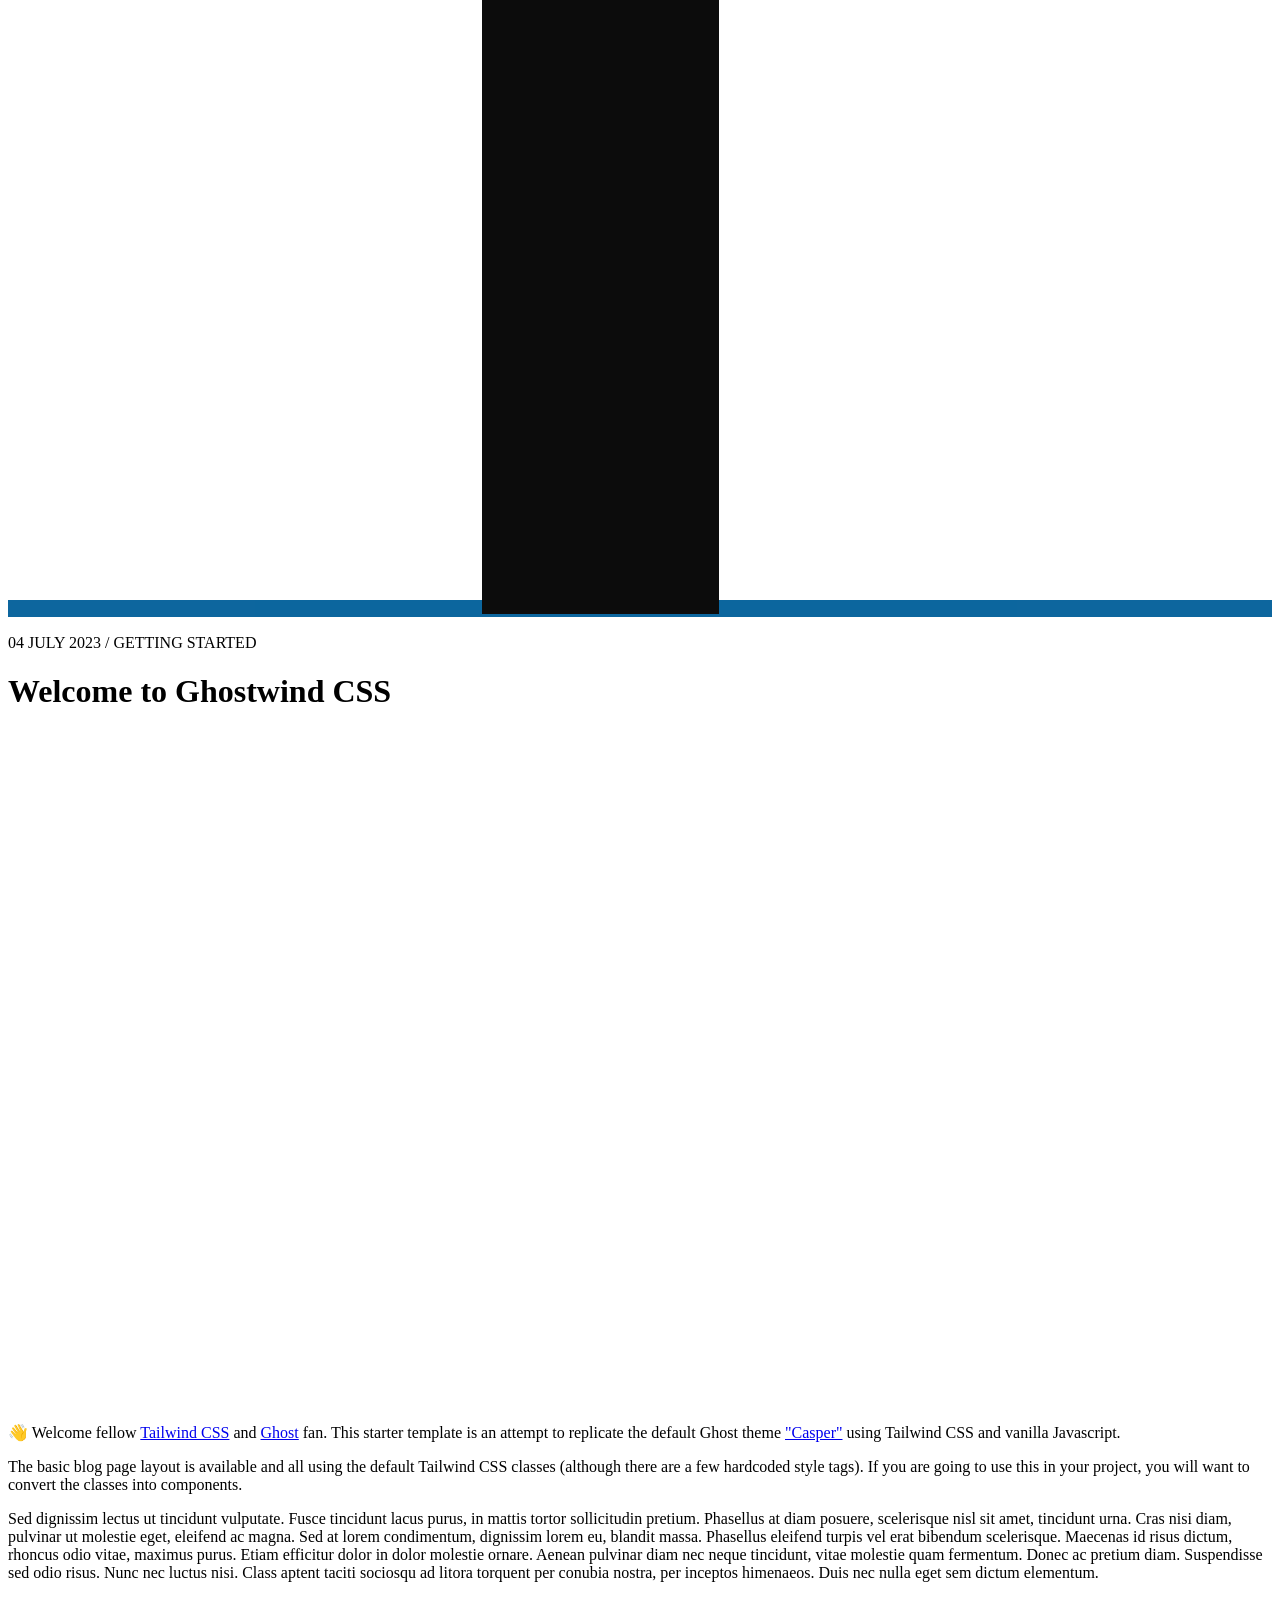
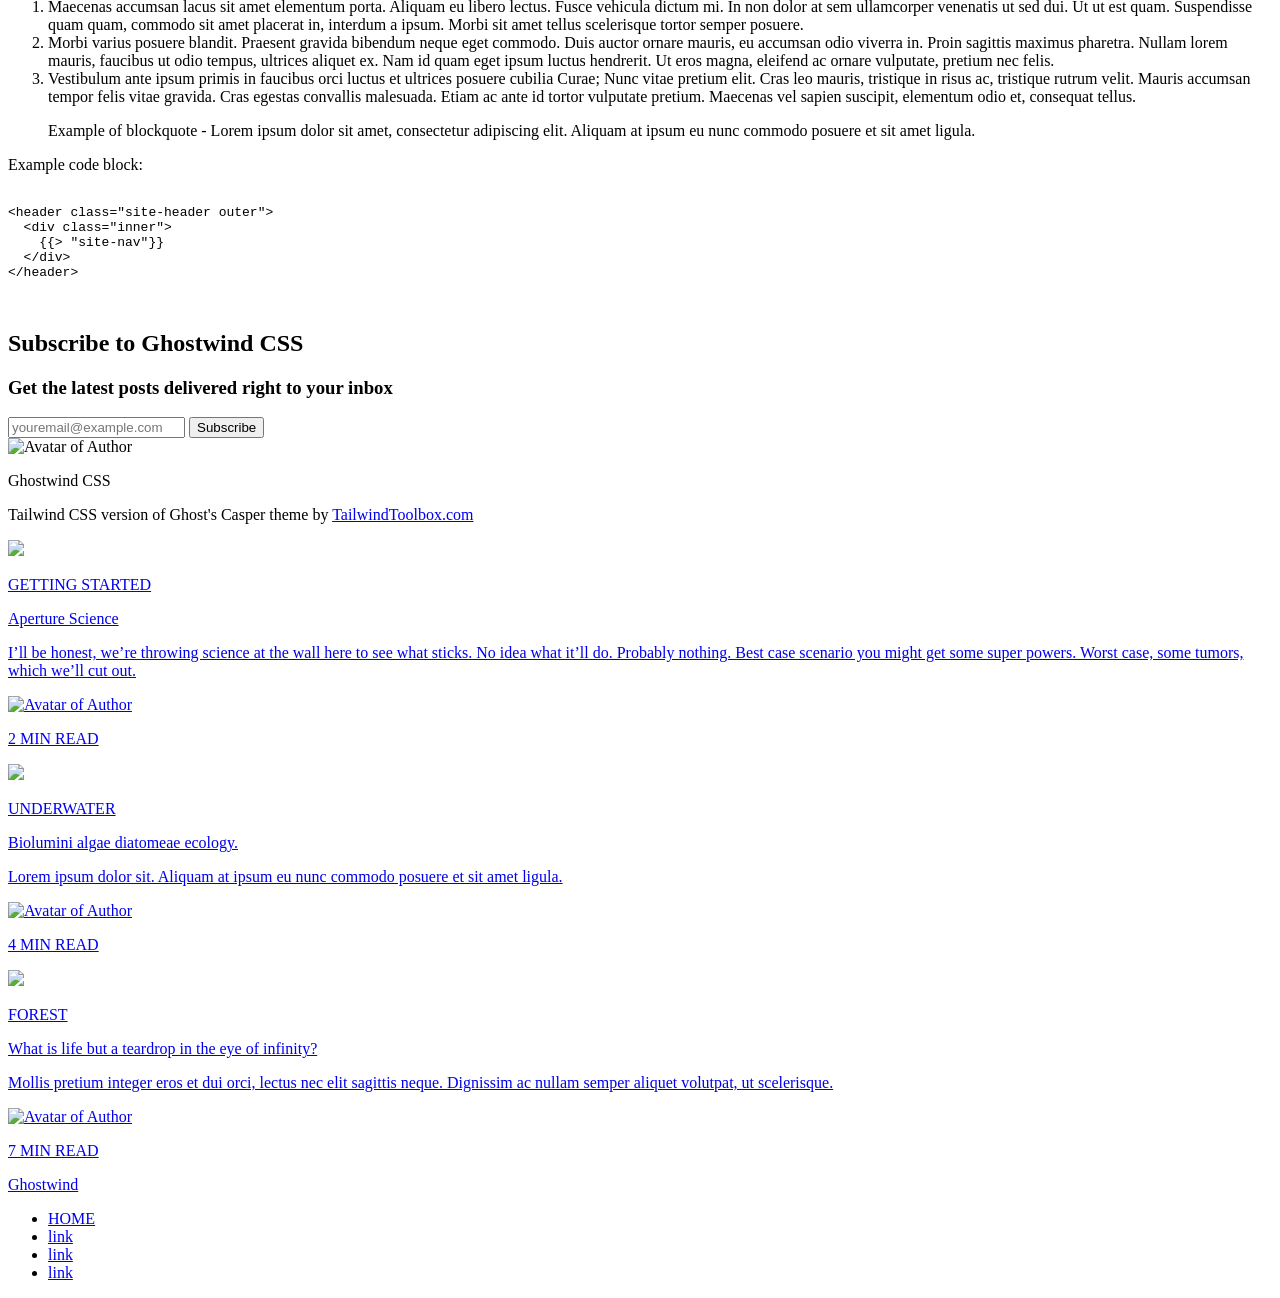
==== commit 853a1f3b: "Update multimenu post.html" ====
--- a/multimenu post.html
+++ b/multimenu post.html
@@ -37,7 +37,7 @@
 				<header
 				class="container mx-auto px-4 py-6 flex items-center justify-between"
 			  >
-				<a href="#" class="font-bold text-white text-xl">Ghostwind CSS 👻 Stripe Menu</a>
+				<a href="#" class="font-bold text-white text-xl">partha ka bandi kon hai </a>
 				<nav>
 				  <ul class="flex items-center justify-center font-semibold">
 					<li class="relative group px-3 py-2">
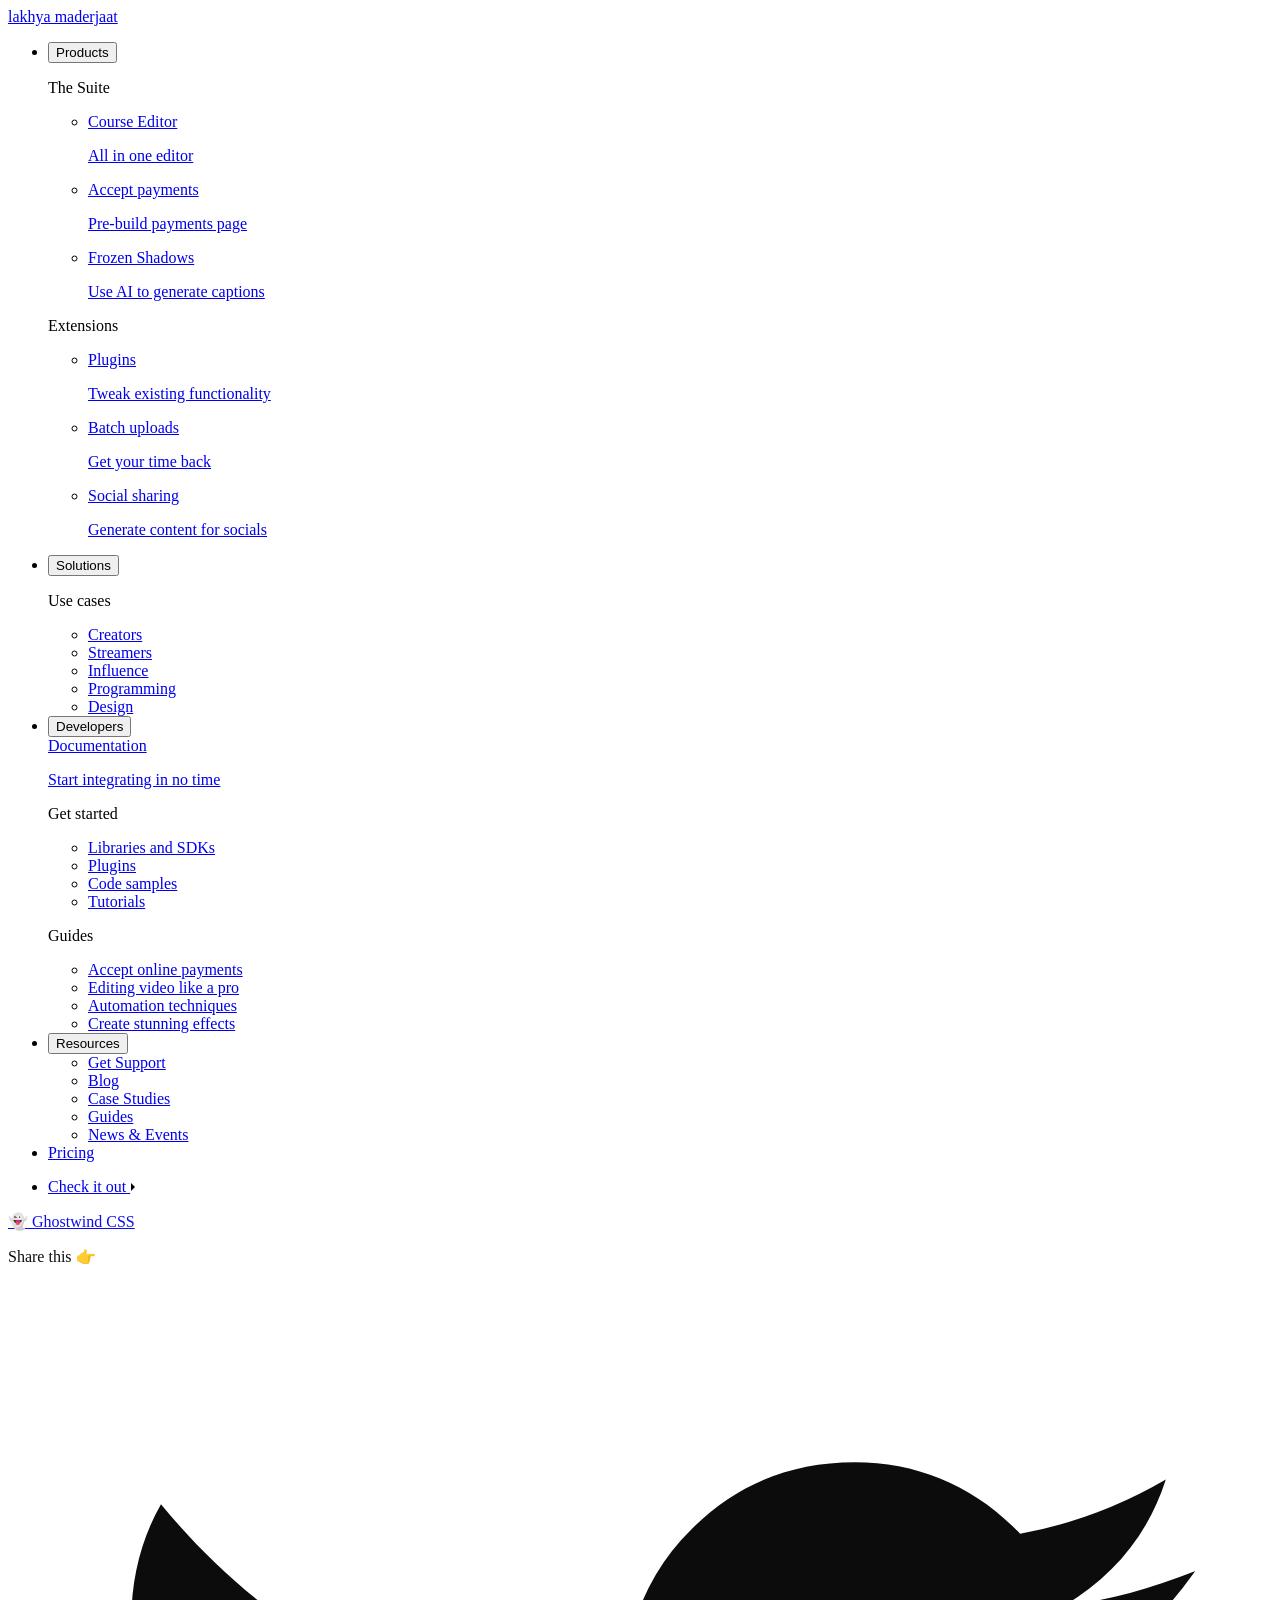
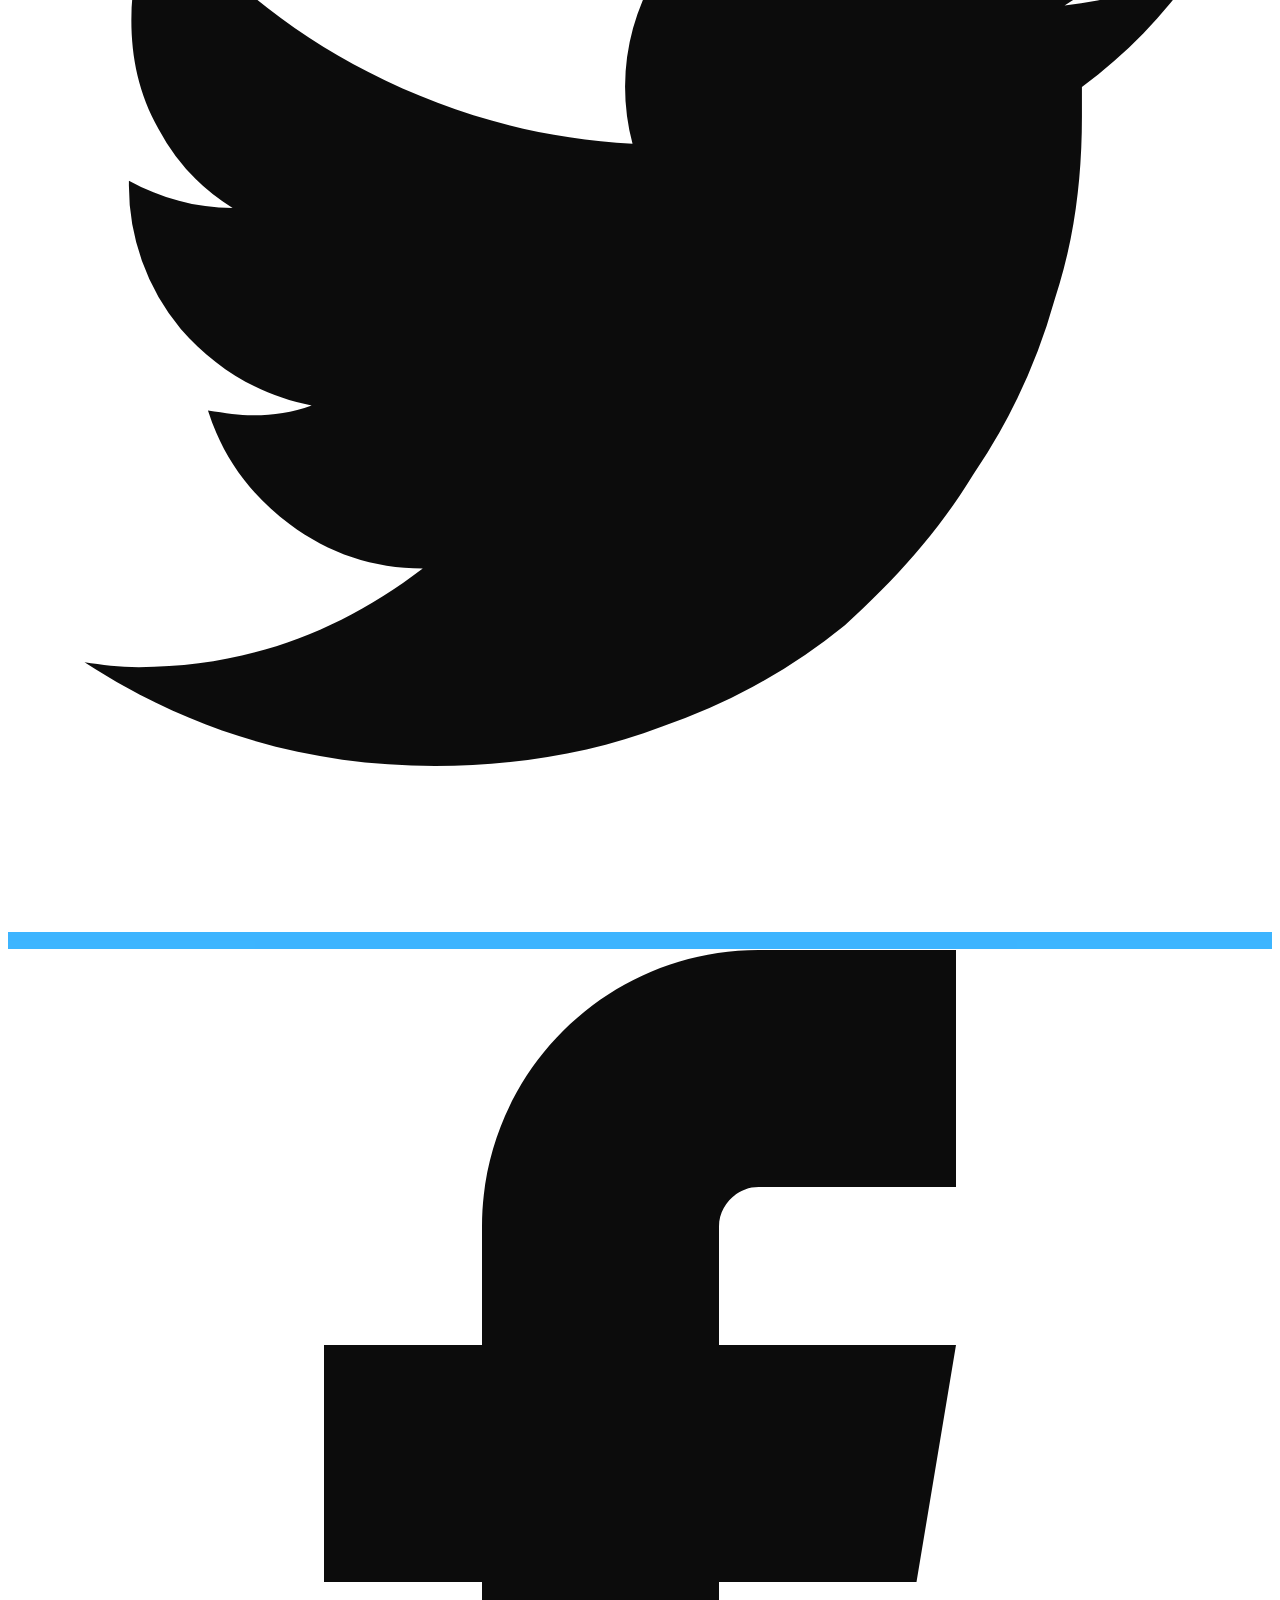
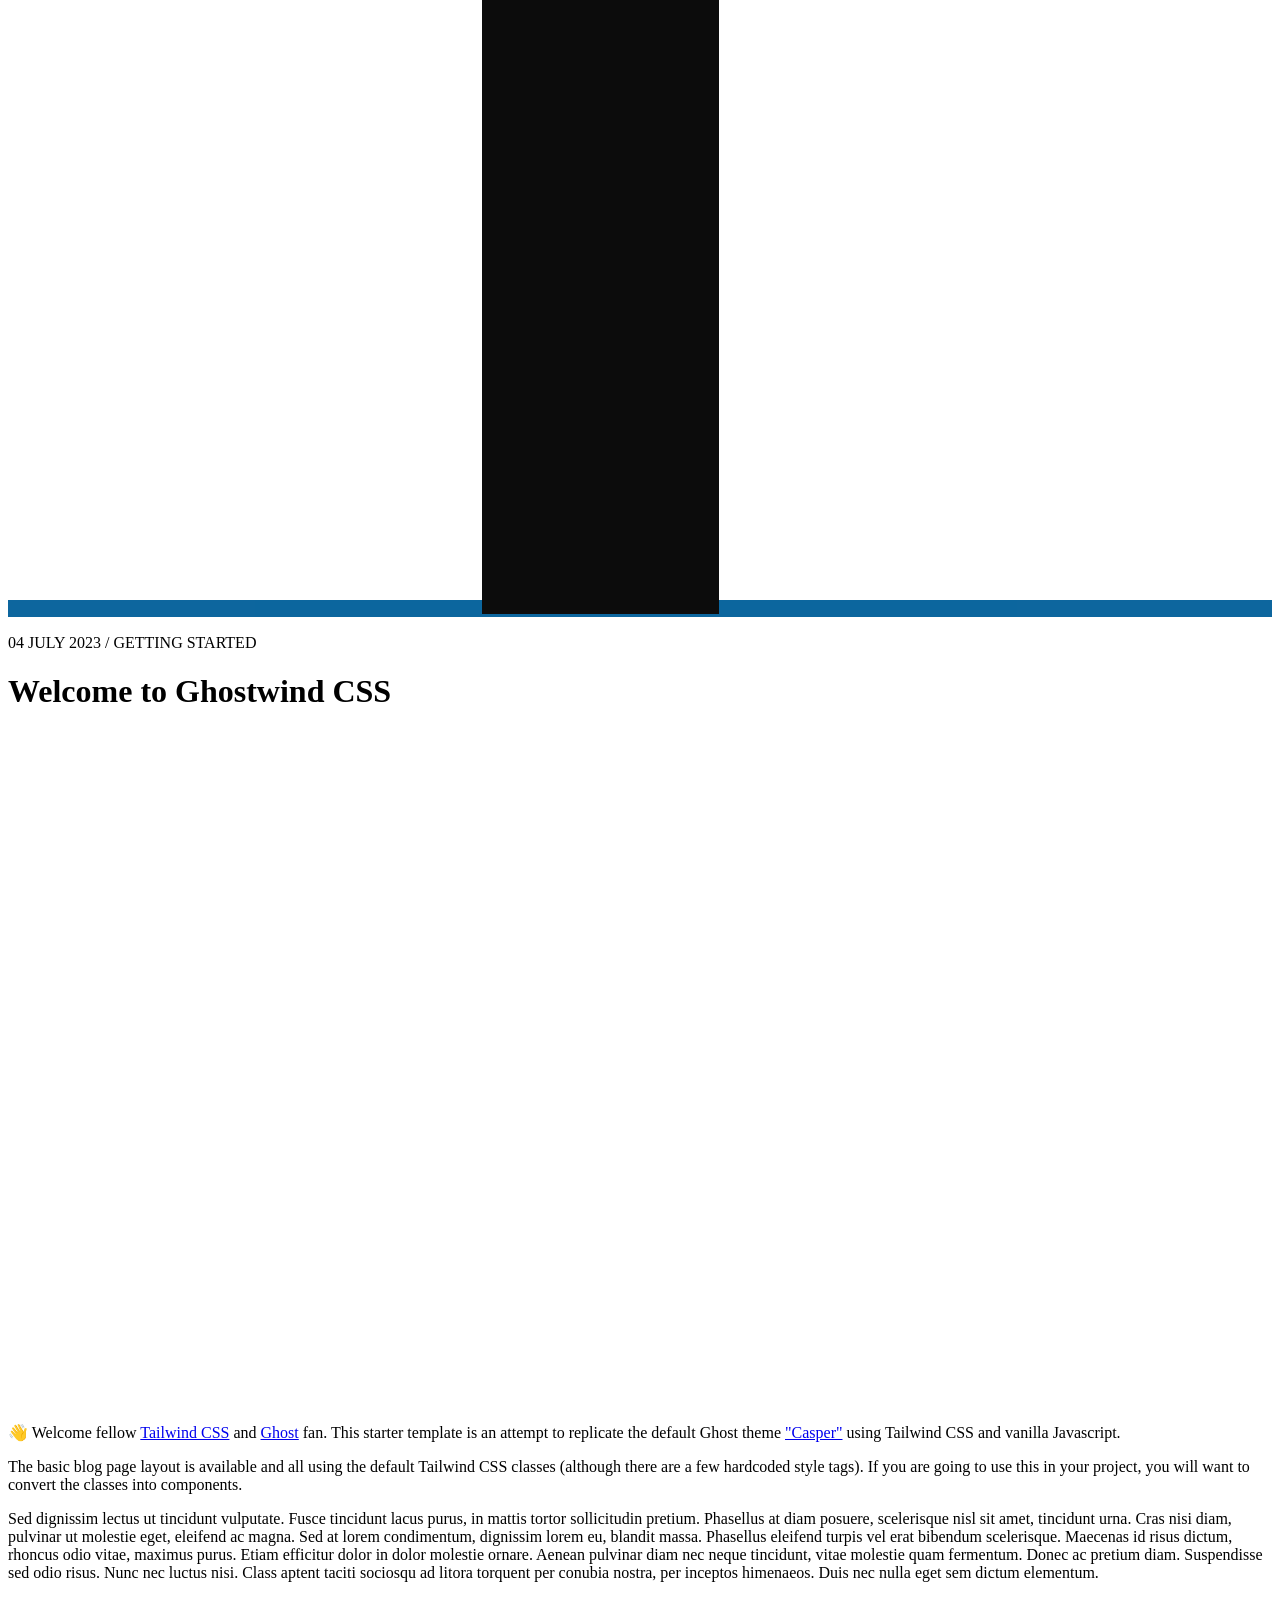
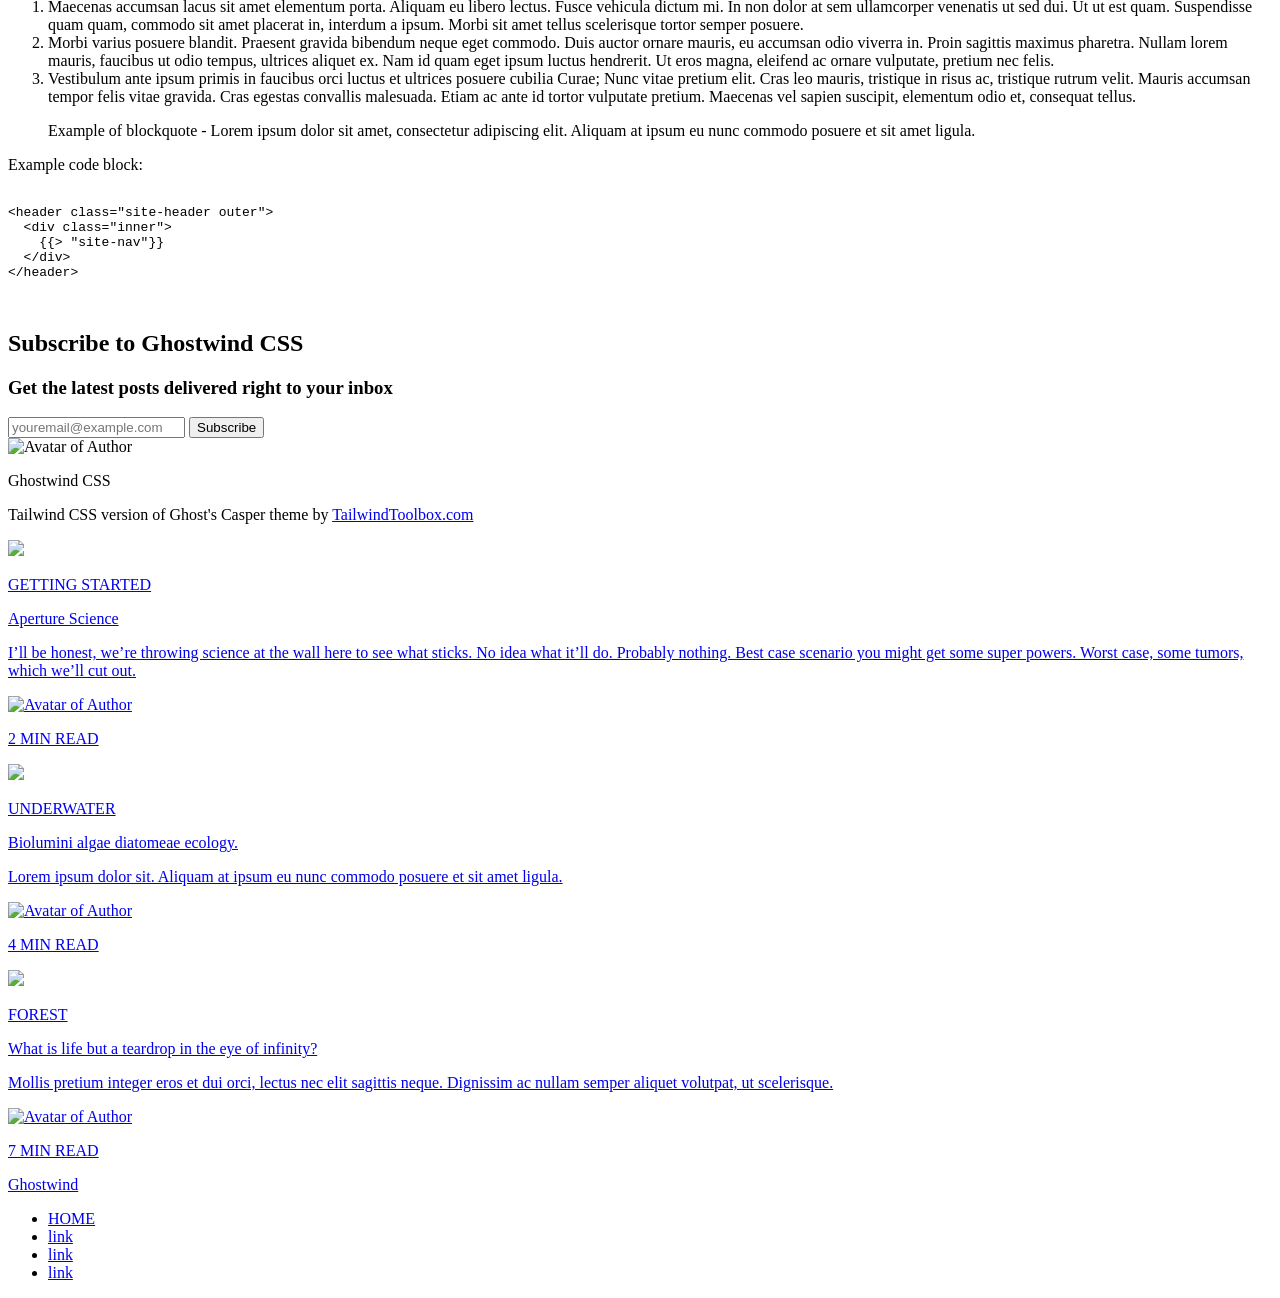
==== commit 406baae2: "Update multimenu post.html" ====
--- a/multimenu post.html
+++ b/multimenu post.html
@@ -37,7 +37,7 @@
 				<header
 				class="container mx-auto px-4 py-6 flex items-center justify-between"
 			  >
-				<a href="#" class="font-bold text-white text-xl">partha ka bandi kon hai </a>
+				<a href="#" class="font-bold text-white text-xl">lakhya maderjaat  </a>
 				<nav>
 				  <ul class="flex items-center justify-center font-semibold">
 					<li class="relative group px-3 py-2">
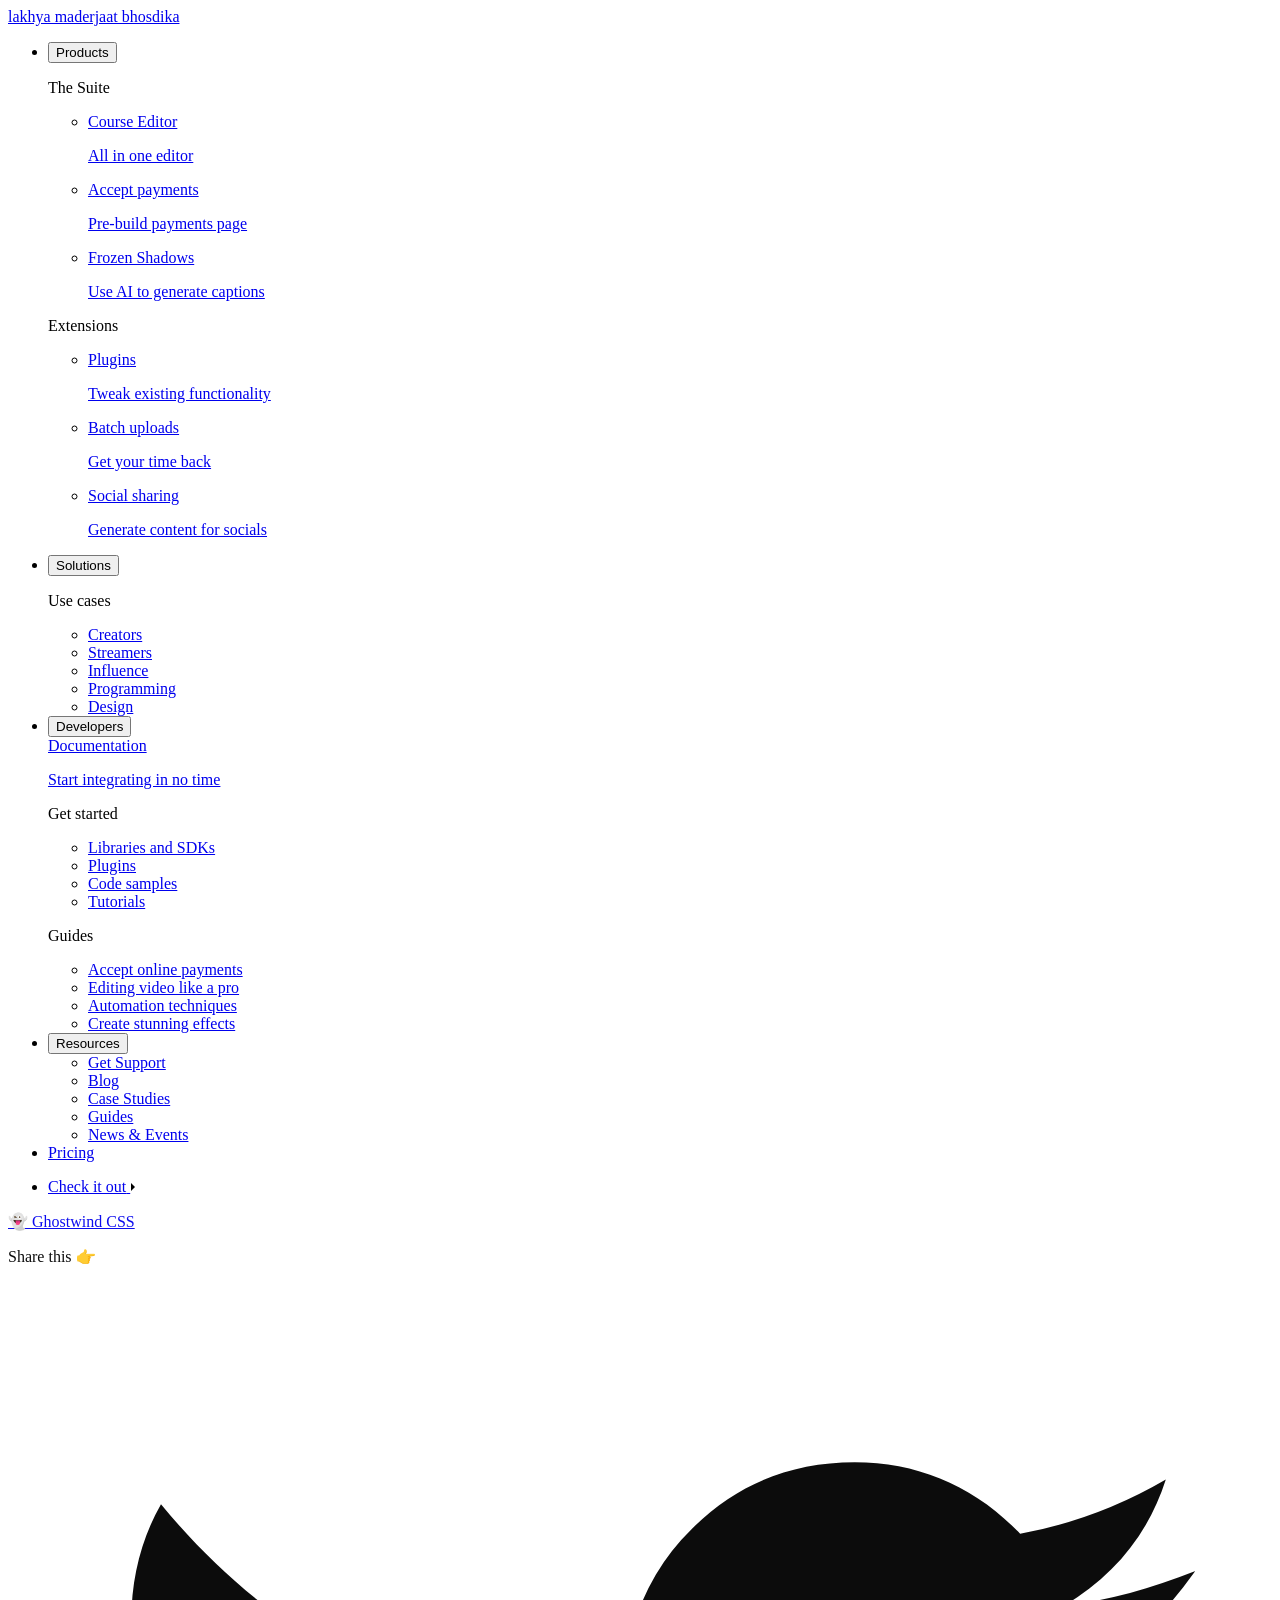
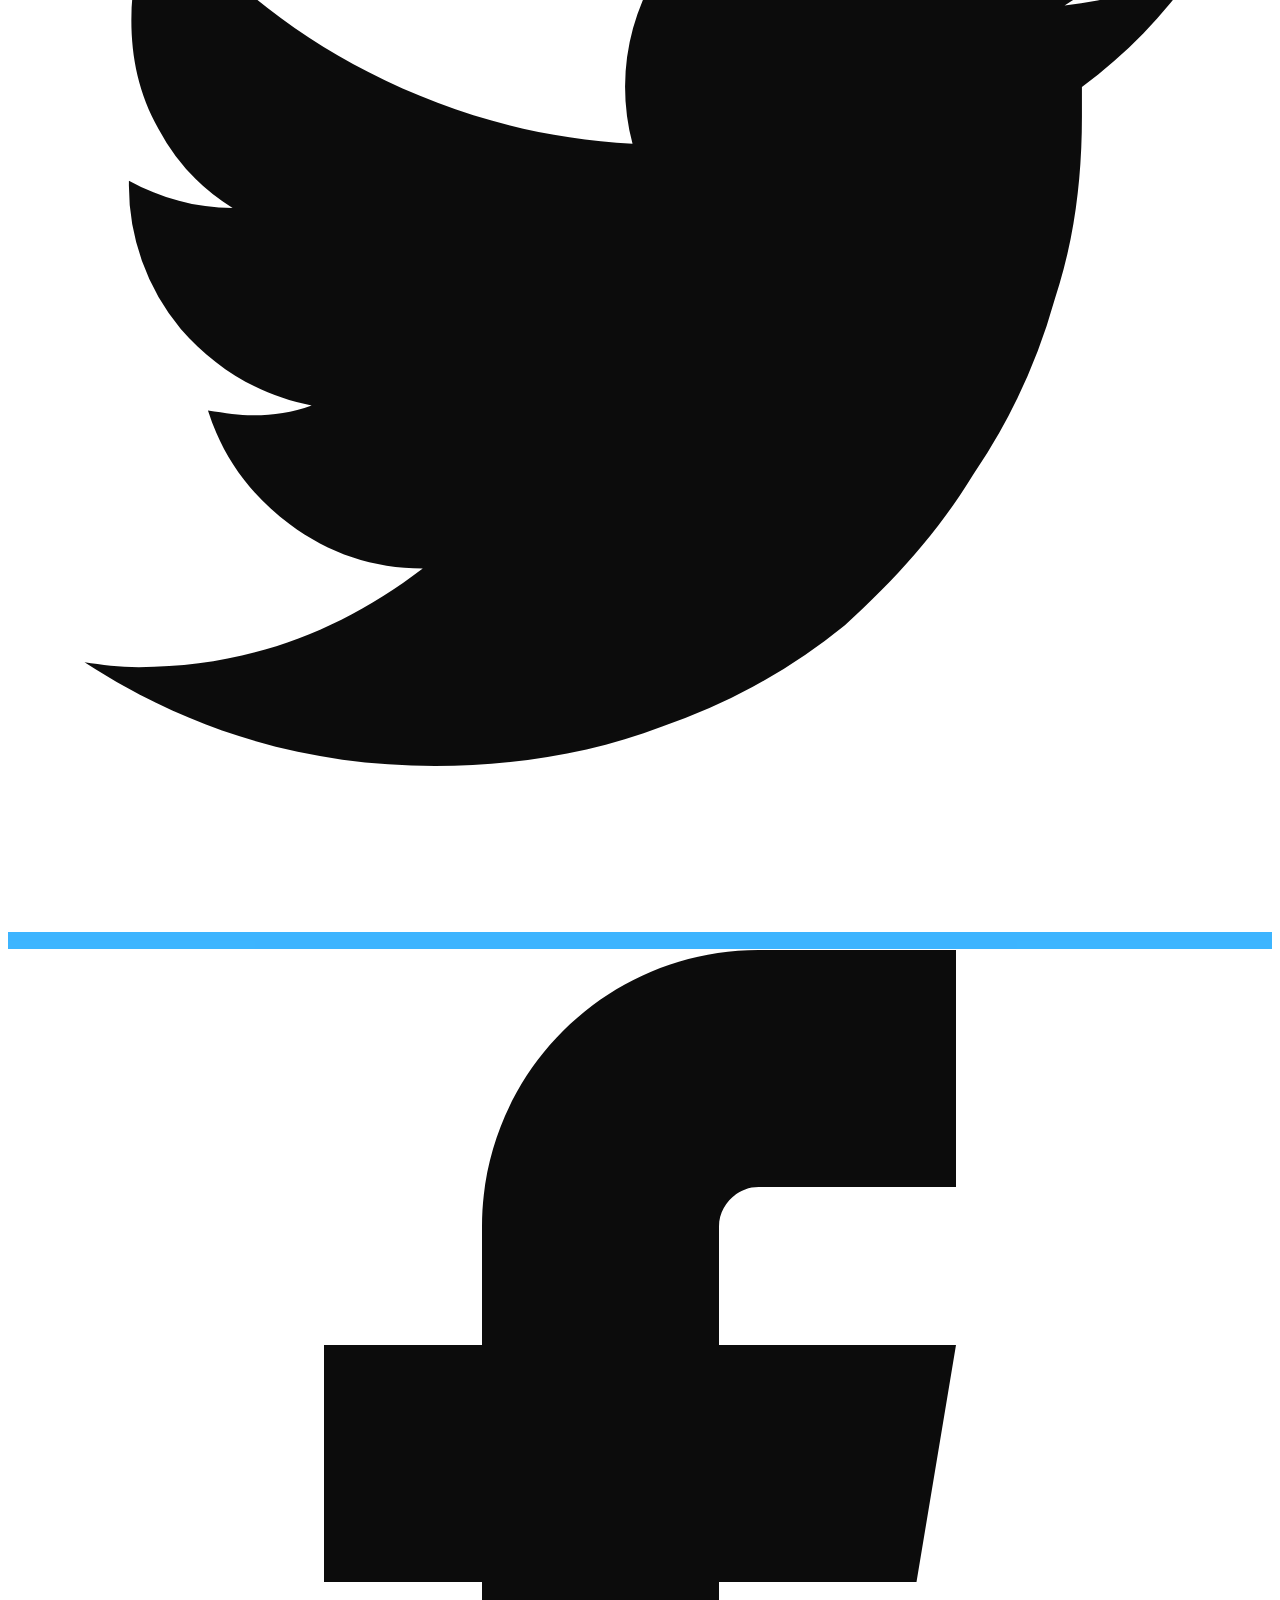
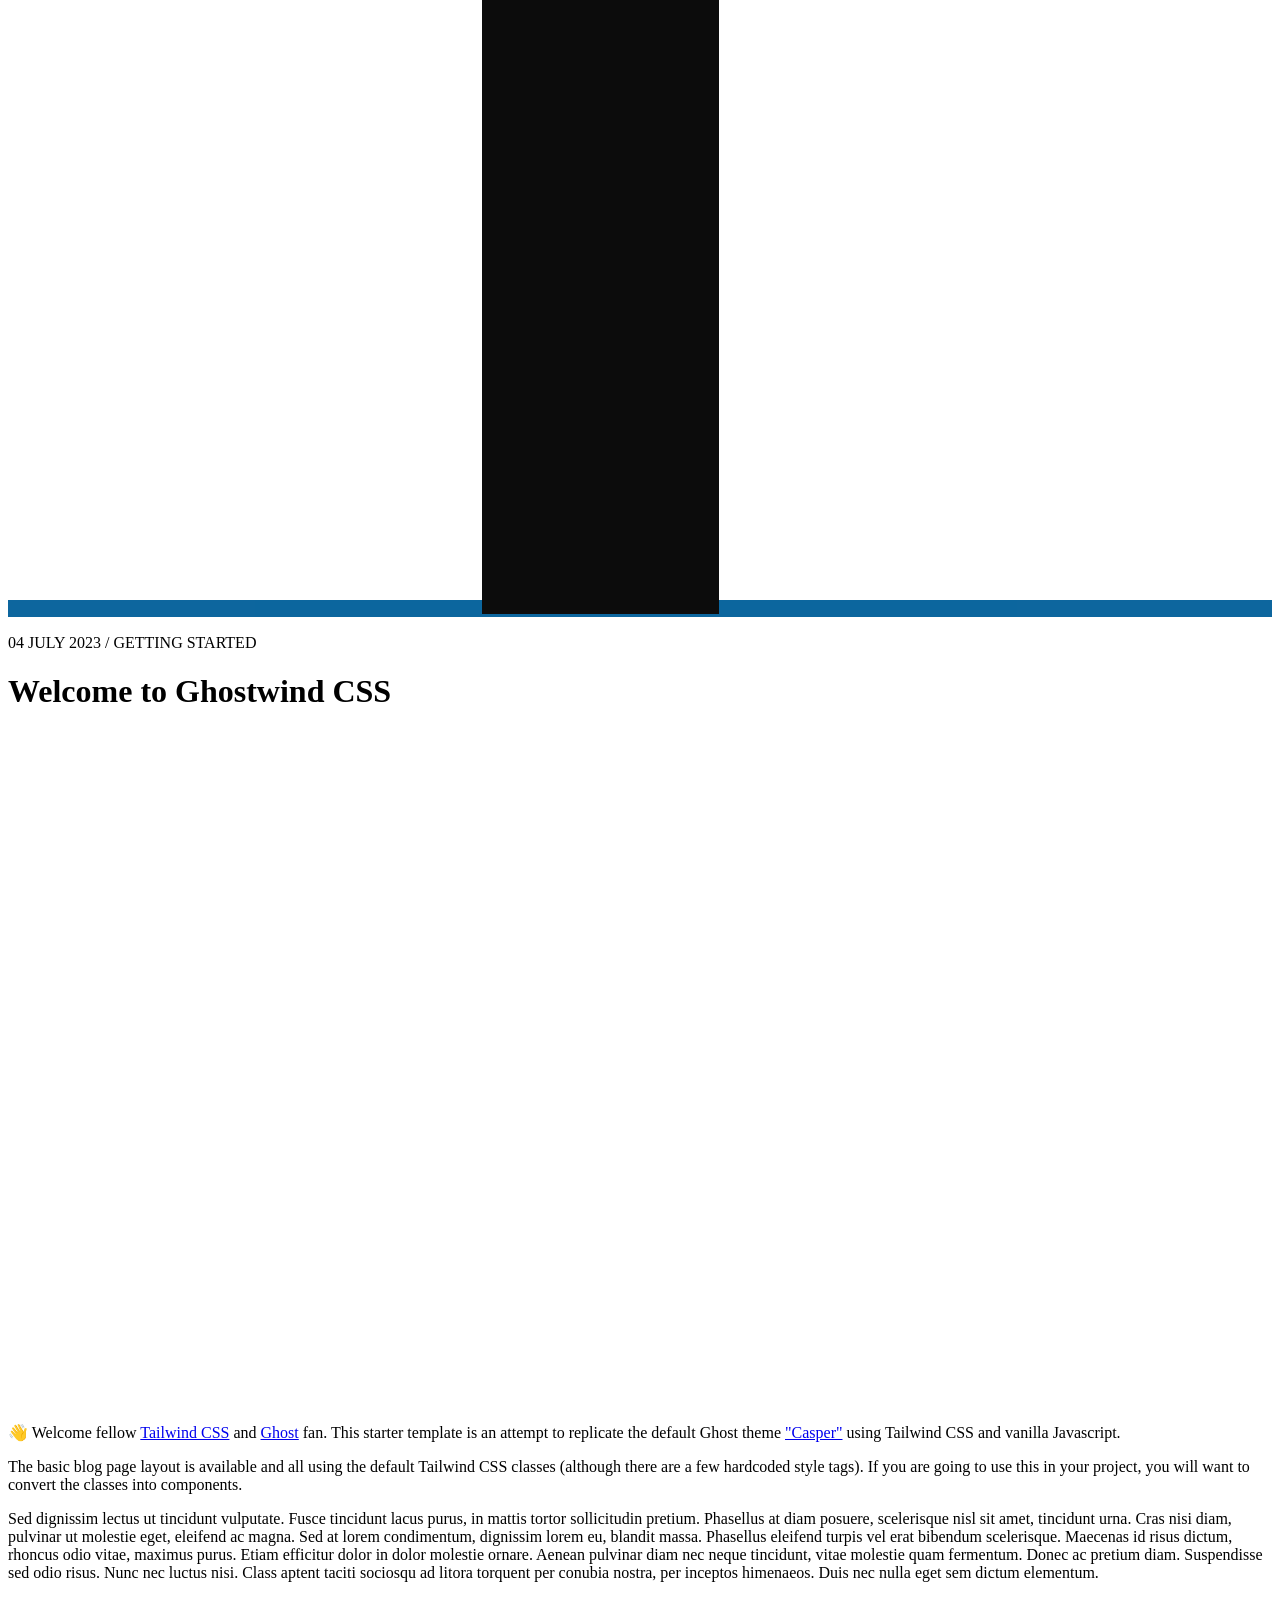
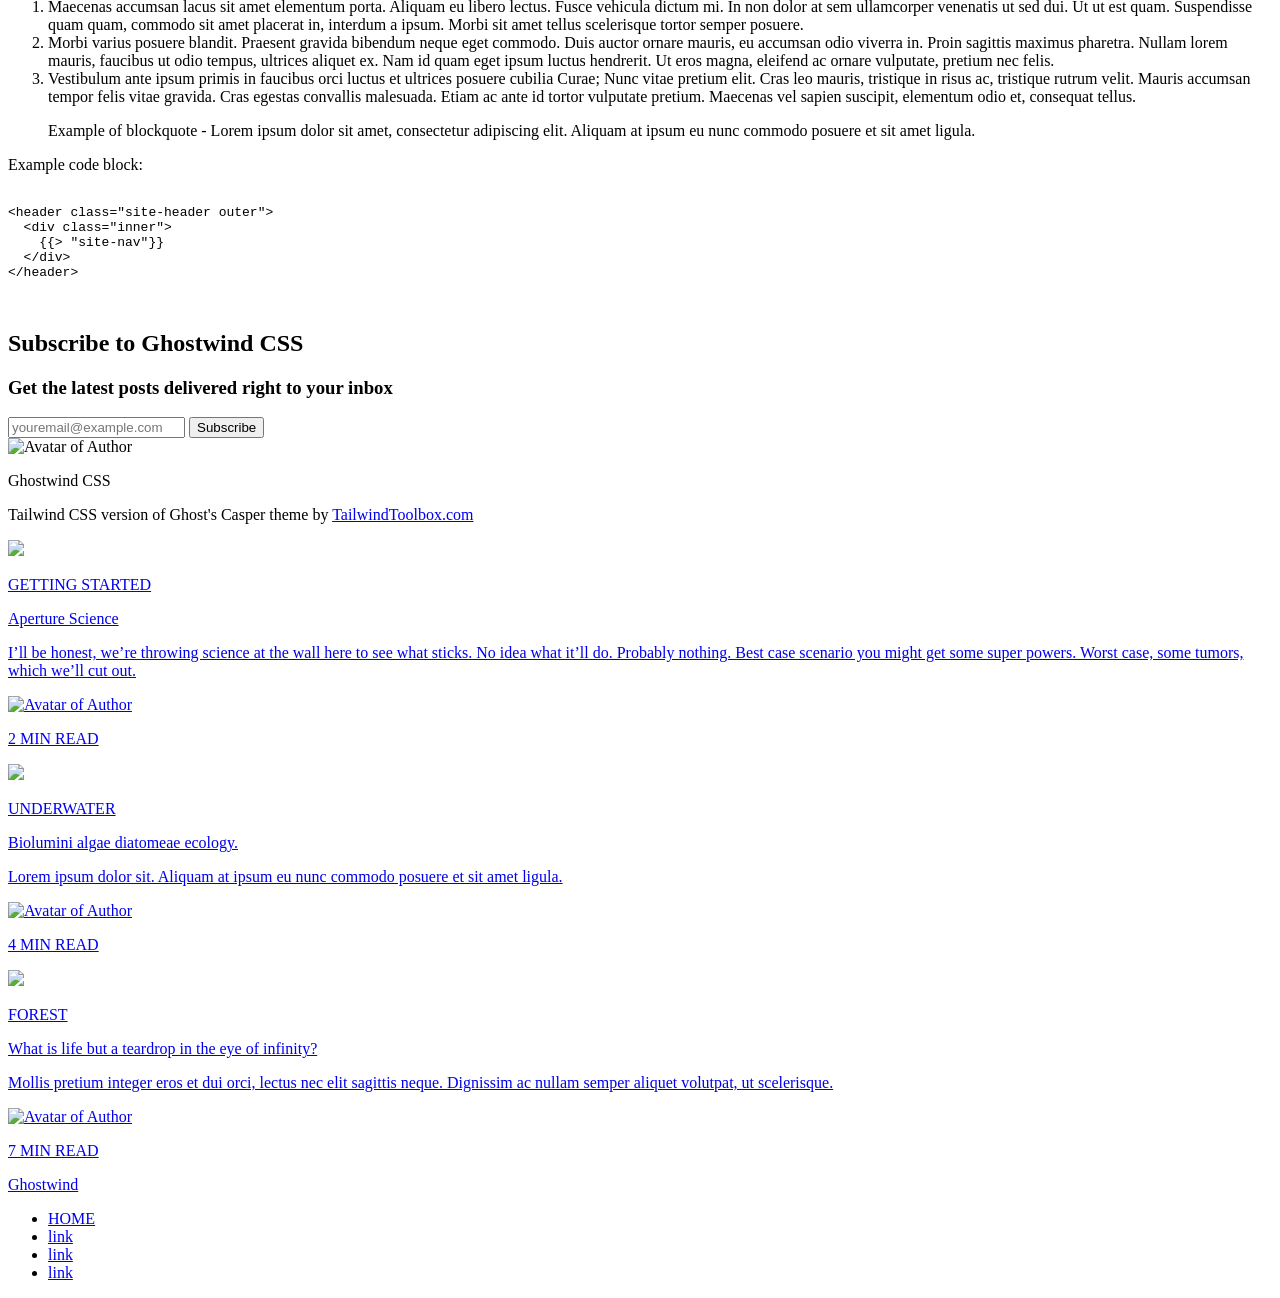
==== commit d665e9c8: "Update multimenu post.html" ====
--- a/multimenu post.html
+++ b/multimenu post.html
@@ -37,7 +37,7 @@
 				<header
 				class="container mx-auto px-4 py-6 flex items-center justify-between"
 			  >
-				<a href="#" class="font-bold text-white text-xl">lakhya maderjaat  </a>
+				<a href="#" class="font-bold text-white text-xl">lakhya maderjaat bhosdika  </a>
 				<nav>
 				  <ul class="flex items-center justify-center font-semibold">
 					<li class="relative group px-3 py-2">
